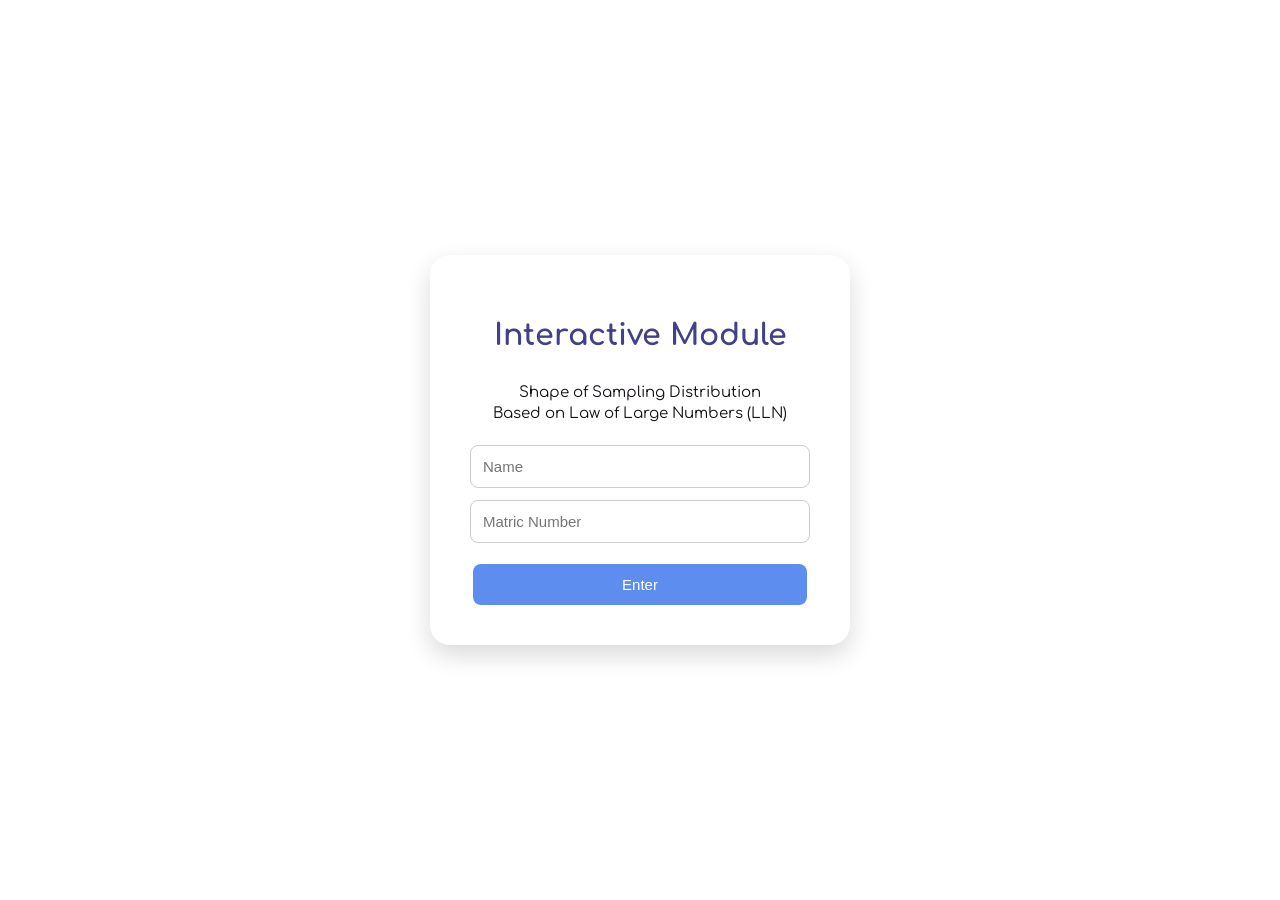
==== index.html @ bad054d3 "Latest update" ====
<!DOCTYPE html>
<html lang="ms">
<head>
  <meta charset="UTF-8">
  <meta name="viewport" content="width=device-width, initial-scale=1.0">
  <title>Modul Interaktif</title>

  <link href="https://fonts.googleapis.com/css2?family=Comfortaa:wght@300;400;600&display=swap" rel="stylesheet">
  <link rel="stylesheet" href="css/style.css">

</head>

<body class="login-body">

  <div class="login-container">
    <h2><span class="bold-title">Interactive Module</span></h2>
    <p>
      Shape of Sampling Distribution<br>
      Based on Law of Large Numbers (LLN)
    </p>

    <input type="text" id="name" placeholder="Name">
    <input type="text" id="matric" placeholder="Matric Number">

    <button onclick="login()">Enter</button>
  </div>

  <script src="./js/main.js"></script>
</body>
</html>
---- css/style.css ----
/* ===== BODY ===== */
body {
  margin: 0;
  font-family: 'Comfortaa', sans-serif;
}

* {
  box-sizing: border-box;
}

/* MENU PAGE SAHAJA */
.login-body {
  display: flex;
  justify-content: center;
  align-items: center;
  height: 100vh;
  margin: 0;
  background: url("../images/bg.jpg") no-repeat center center fixed;
  background-size: cover;
}

/* ===== LOGIN CONTAINER ===== */
.login-container {
  text-align: center;
  width: 420px;
  padding: 40px;

  background: #ffffff;
  border-radius: 20px;
  box-shadow: 0 10px 25px rgba(0, 0, 0, 0.15);
}

.login-container h2 {
  color: #414089;
  margin-bottom: 30px;
  font-size: 30px;
}

.bold-title {
  font-weight: 1000;
}

.login-container p {
  line-height: 1.4;
  font-size: 15px;
  color: #141016;
  margin-bottom: 15px;
}

input {
  width: 100%;
  box-sizing: border-box;
  padding: 12px;
  margin: 6px 0;
  border-radius: 8px;
  border: 1px solid #ccc;
  font-size: 15px;
}

button {
  width: 98%;
  padding: 12px;
  margin-top: 15px;
  background: #5d8def;
  border: none;
  border-radius: 8px;
  color: white;
  font-size: 15px;
  cursor: pointer;
}

button:hover {
  background: #3f6fd1;
}

/* container bawah topbar */
.container {
  display: flex;
  height: 100vh;
  position: relative;
  overflow: hidden;
}

.container .menu-item {
  margin-bottom: 10px;
}

.content-inner {
  max-width: 1200px;        /* maksimum lebar content */
  width: 90%;              /* responsive ikut screen size */
  margin: 0 auto;          /* center content horizontally */
  background: none; /* optional: buat bg putih/transparan */
}

/* sidebar */
.sidebar {
  width: 220px;
  background: linear-gradient(160deg,  #9cc6c6, #c3e6e6); /* soft gradient */
  color: #2c3e50;
  padding: 70px 15px 15px 15px; /* top padding 80px supaya menu items start bawah */
  transition: 0.35s cubic-bezier(.22,1,.36,1);
  flex-shrink: 0;
}


/* COLLAPSE FULL: hide menu items & icons */
.sidebar.collapsed {
  width: 0;               /* sidebar hilang */
  padding: 0;
  overflow: hidden;       /* pastikan content dalam tak kelihatan */
}

.sidebar.collapsed .menu-item {
  opacity: 0;             /* hilang text & icons */
  pointer-events: none;   /* tidak boleh click */
}

.sidebar.collapsed + .overlay + .content-wrapper .top-navbar {
  left: 0;
}

.menu-item {
  display: flex;
  align-items: center;
  gap: 5px;
  padding: 12px 14px;
  margin: 8px 0;
  cursor: pointer;
  font-size: 18px;
  border-radius: 12px;
  color: #2c3e50;
}

.menu-item i{
  margin-right: 20px;
  padding-left: 8px;
}

.menu-item span{
  margin-right: -10px;
}

.menu-item:hover {
  background: rgba(255,255,255,0.4);
  box-shadow: 0 4px 10px rgba(0,0,0,0.08);
}

.menu-item.active{
  background: rgba(255,255,255,0.75);
  box-shadow: 0 8px 20px rgba(0,0,0,0.08);
  border-left: 3px solid #2c3e50;
  font-weight: 700;
  margin-right: 5px;
}

/* 🔥 toggle align sama dengan menu */
.content-wrapper {
  display: flex;
  flex-direction: row; /* toggle dan content sebaris */
  align-items: flex-start; /* start dari atas */
  gap: 10px; /* jarak antara toggle & content */
  flex: 1;
  background: #f0f4f8;
}

.toggle-btn {
  background: #f0f4f8;
  border: none;
  width: 50px;
  height: 40px;
  display: flex;
  align-items: center; 
  justify-content: center;
  cursor: pointer;
  color: black;   
  font-size: 20px;
  margin-left: 5px;
  margin-top: -4px;
}

.toggle-btn:hover{
  background: rgba(255,255,255,0.4);
}

.top-navbar {
  position: fixed;
  top: 0;
  left: 220px;
  right: 14px;
  height: 60px;
  backdrop-filter: blur(10px);
  display: flex;
  align-items: center;
  justify-content: space-between;
  padding: 0 10px;
  z-index: 1000;
  background: rgba(255,255,255,0.25);
  backdrop-filter: blur(8px);
  border-bottom: 1px solid lightgray;
  box-shadow: none;
  transition: 0.2s;
}

.top-icons {
  position: absolute;
  top: 20px;
  right: 30px;
  z-index: 1000;
}

.home-btn {
  width: 38px;
  height: 38px;
  background: white;
  border-radius: 10px;
  display: flex;
  align-items: center;
  justify-content: center;
  margin-top: -8px;
  cursor: pointer;
  transition: 0.3s;
  margin-right: -10px;
}

.home-btn i {
  font-size: 15px;
  color: #2c3e50;
}

.home-btn:hover {
  transform: translateY(-2px);
  background: white;
}

/* content */
.content {
  flex: 1;
  max-width: 1500px;
  width: 100%;
  margin: 0 auto;
  height: 100vh;
  padding-left: 40px;
  padding-top: 60px;
  overflow: auto;
  background-color: #EEF3F8;
  background-image: url("../images/bg-dashboard.png");
  background-size: 100% auto;
  background-position: top center;
  box-shadow: 0 4px 15px rgba(0,0,0,0.1);
  position: relative;
  z-index: 1;
}

.content::before{
  content: "";
  position: absolute;
  inset: 0;
  background: rgba(255,255,255,0.20);
  pointer-events: none;
  z-index: -1;
}

.content.simulation-mode {
  padding: 0;
  overflow: hidden;
}

.accordion {
  width: 100%;
  max-width: 900px;
  margin: 0; /* buang auto supaya ikut container */
  padding-left: 5px;  /* adjust ikut tajuk h2 */
  padding-right: 5px; /* optional */
  box-sizing: border-box;
}

/* Laptop */
@media (min-width: 1191px) and (max-width:1440px){
/*DASHBOARD SECTION*/
/*TITLE PARTS*/
.hero-section {
  display: flex;
  justify-content: space-between;
  align-items: center;
  gap: 20px;
  margin-top: -20px;
}

.hero-left {
  max-width: 1000px;
  margin-left: 15px;
}

.hero-left h1 {
  font-size: 30px;
  margin-top: 20px;
  margin-bottom: 15px;
  color: #22304d;
  font-weight: 800;
}

.hero-left h2 {
  font-size: 25px;
  margin-bottom: -5px;
  color: #22304d;
  margin-left: -1px;
}

.hero-left p {
  font-size: 18px;
  line-height: 1.8;
  color: #56657a;
  margin-bottom: 10px;
  font-weight: 500;
}

.hero-right img {
  max-width: 400px;
  margin-top: 20px;
  padding-right: 70px;
}

/*BOX-BOX PARTS*/
.dashboard-grid {
  display: grid;
  grid-template-columns: repeat(2, 1fr);
  gap: 15px;
  margin-top: -10px;
  max-width: 1440px;
  width: 97%;
  padding-bottom: 30px;
}

.dashboard-card {
  background: rgba(255,255,255,0.72);
  border-radius: 25px;
  padding: 10px;
  display: flex;
  align-items: center;
  gap: 15px;
  cursor: pointer;
  height:auto;
  box-shadow: 0 10px 30px rgba(0,0,0,0.05); 
  border: 1px solid rgba(255,255,255,0.4);
  backdrop-filter: blur(10px);
  transition: 0.3s cubic-bezier(.22,1,.36,1);
  cursor: pointer;
}

.icon-box {
  width: 90px;
  height: 90px;
  margin-left: 15px;
  border-radius: 20px;
  display: flex;
  align-items: center;
  justify-content: center;
  font-size: 35px;
  flex-shrink: 0;
  border: 2px solid rgba(255,255,255,0.5);
  box-shadow: none;
}

.card-text h3 {
  font-size: 24px;
  color: #22304d;
  margin-left: 7px;
  margin-top: 5px;
}

.card-text p {
  margin-bottom: 5px;
  margin-top: -10px;
  margin-left: 7px;
  font-size: 15px;
  font-weight: 500;
  line-height: 1.6;
  color: #5F6E85;
  margin-right: 20px;
  max-width: 600px;
}

.arrow {
  width: 60px;
  height: 60px;
  border-radius: 50%;
  font-weight: 700;
  display: flex;
  align-items: center;
  justify-content: center;
  font-size: 22px;
  margin-left: auto;
  margin-right: 15px;
  margin-top: -1px;
  transition: 0.3s cubic-bezier(.22,1,.36,1);
  background:rgba(255,255,255,0.8);
  flex-shrink: 0;
}

.arrow:hover{
  transform: scale(1.05);
  box-shadow: 0 5px 15px rgba(46,139,87,0.25);
  background: rgba(255,255,255,0.8);
}

/* BLUE */
.arrow.blue{
    background: #dbe8ff;
}

.arrow.blue:hover{
    background: #c8dcff;
}

/* PURPLE */
.arrow.purple{
    background: #eadcff;
}

.arrow.purple:hover{
    background: #dcc8ff;
}

/* GREEN */
.arrow.green{
    background: #dff3ec;
}

.arrow.green:hover{
    background: #cdeed7;
}

/* PINK */
.arrow.pink{
    background: #ffe1ec;
}

.arrow.pink:hover{
    background: #ffd0e2;
}

/* YELLOW */
.arrow.yellow{
    background: #fff1d6;
}

.arrow.yellow:hover{
    background: #ffe7b8;
}


/* GENERAL */
.arrow{
    cursor: pointer;
}

/*WARNA BOX BOX ICON DASHBOARD*/
.blue {
  background: #dcebff;
}

.purple {
  background: #eee2ff;
}

.green {
  background: #EEF8F1;
}

.grey {
  background: #e4ebf5;
}

.yellow {
  background: #fff1d6;
}

/* WARNA ICON DASHBOARD */
/* NOTES */
.icon-box.blue i {
  color: #3b82f6;
}

/* VIDEOS */
.icon-box.purple i {
  color: #8b5cf6;
}

/* SIMULATIONS */
.icon-box.green i {
  color: #22c55e;
}

/* WORKSHEETS */
.icon-box.pink i {
  color: #ec4899;
}

/* QUIZZES */
.icon-box.yellow i {
  color: #eab308;
}


/*NOTES SECTION*/
.notes-top-section {
  display: flex;
  justify-content: space-between;
  align-items: center;
  margin-left: -10px;
  margin-top: 10px;
}

.notes-hero-image {
  width: 420px;
  margin-top: 30px;
  margin-left: 30px;
  margin-right: 70px;
  margin-bottom: -10px;
}

/* ACCORDION */
.accordion {
  max-width: 1440px;
  width: 97%;
  padding-bottom: 30px;
}

.notes-card {
  margin-top: 15px;
  margin-bottom: -3px;
  margin-left: 10px;
  height: auto;
  margin-right: 20px;
  border: 1px solid rgba(255,255,255,0.4);
  backdrop-filter: blur(10px);
  transition: 0.3s cubic-bezier(.22,1,.36,1);
  cursor: pointer;
}

/* CARD HEADER */
.notes-card-header {
  background: rgba(255,255,255,0.78);
  border-radius: 24px;
  padding: 5px 24px;
  display: flex;
  align-items: center;
  cursor: pointer;
  transition: 0.3s cubic-bezier(.22,1,.36,1);
}

.notes-text h2{
  margin-left: 28px;
  color: black;
  font-size: 30px;
  margin-bottom: 10px;
  margin-top: 1px;
  font-weight: 800;
}

.notes-text p{
  font-size: 18px;
  color: #22304d;
  margin-bottom: 5px;
  margin-left: 30px;
  line-height: 1.8;
  text-align: justify;
}

/* LEFT SIDE */
.notes-header-left {
  display: flex;
  align-items: center;
  gap: 18px;
}

/* ICON */
.topic-icon {
  width: 80px;
  height: 80px;
  margin-top: 10px;
  margin-bottom: 10px;
  margin-left: -5px;
  border-radius: 15px;
  font-size: 30px;
  display: flex;
  justify-content: center;
  align-items: center;
  flex-shrink: 0;
  font-weight: bold;
  border: 2px solid rgba(255,255,255,0.5);
}

.topic-icon i {
  font-size: 28px;
}

/* ICON CICLE COLORS */
.topic-icon.blue {
  background: #dbe9ff;
}

.topic-icon.green {
  background: #dff4e7;
}

.topic-icon.purple {
  background: #eadcff;
}

.topic-icon.pink {
  background: #ffddeb;
}

.topic-icon.yellow {
  background: #fff0cf;
}

/* ICON COLORS */
.topic-icon.blue i {
  color: #3b82f6;
}

.topic-icon.green i {
  color: #22c55e;
}

.topic-icon.purple i {
  color: #8b5cf6;
}

.topic-icon.pink i {
  color: #ec4899;
}

.topic-icon.yellow i {
  color: #eab308;
}

.topic-info{
  gap: 10px;
}

/* TEXT */
.topic-info h3 {
  margin: 0;
  font-size: 20px;
  color: #24314f;
  margin-top: 12px;
  margin-bottom: 10px;
}

.topic-info p {
  color: #4d5b73;
  font-size: 16px;
}

/* RIGHT SIDE */
.notes-header-right {
  margin-left: auto;
  display: flex;
  align-items: center;
  gap: 25px;
  padding-right: 10px;
}

/* OPEN BADGE */
.slides-badge {
  padding: 8px 24px;
  border-radius: 25px;
  margin-right: 15px;
  font-size: 15px;
  font-weight: 600;
  border: 0.1px solid;
  transition: 0.3s cubic-bezier(.22,1,.36,1);
  background:rgba(255,255,255,0.8);
  flex-shrink: 0;
}

.slides-badge.open.blue {
  background: #dcebff;
  color: #3b82f6;
}

.slides-badge.open.blue:hover {
  background: rgb(207, 226, 251);
  box-shadow: 0 2px 15px #3b83f6bb;;
}

.slides-badge.open.purple {
  background: #eee2ff;
  color: #8b5cf6;
}

.slides-badge.open.purple:hover {
  background: #eee2ff;
  box-shadow: 0 2px 15px #8a5cf6b3;
}

.slides-badge.open.green {
  background: #dff4e7;
  color: #4bb273;
}

.slides-badge.open.green:hover {
  background: #c2f3d5ba;
  box-shadow: 0 2px 15px #4bb272ad;
}

.slides-badge.open.pink {
  background: #ffddeb;
  color: #ec4899;
}

.slides-badge.open.pink:hover {
  background: #ffc7deb7;
  box-shadow: 0 2px 15px #e07aa8b6;
}

.slides-badge.open.yellow {
  background: #fff0cf;
  color: #eab308;
}

.slides-badge.open.yellow:hover {
  background: #fce5b4c3;
  box-shadow: 0 2px 15px #f0a53cb5;
}

.slides-badge.open:hover{
  transform: scale(1.05);
  background: rgba(255,255,255,0.8);
}

.slides-badge.close {
  background: #e8eefc;
  color: #6b7a99;
}

.slides-badge.close:hover{
  transform: scale(1.05);
  box-shadow: 0 2px 15px #6b7a99b0;
  background: rgba(255,255,255,0.8);
  background: #dbe4f7;
}


/* PDF CONTENT */
.notes-content {
  max-height: 0;
  background: white;
  border-radius: 0 0 24px 24px;
  box-shadow: 0 5px 18px rgba(0,0,0,0.05);
  transition: max-height 0.4s ease;
  overflow: hidden;
}

.notes-content iframe {
  width: 100%;
  height: 500px;
  border: none;
  padding: 18px;
  box-sizing: border-box;
}

.open-pdf-btn{
    display: none;
}


/*VIDEO SECTION*/
.videos-hero{
  border-radius: 15px;
  padding: 35px 26px;
  display: flex;
  justify-content: space-between;
  align-items: center;
  position: relative;
  overflow: hidden;
  margin-right: 55px;
  margin-left: 15px;
}

.videos-hero-left{
  flex: 1;
  margin-left: -20px;
}

.video-page-title{
  font-size: 32px;
  color: black;
  margin-top: 15px;
  font-weight: 800;
}

.video-description{
  font-size: 18px;
  color: #22304d;
  margin-bottom: 10px;
  line-height: 1.8;
  margin-top: -2px;
  text-align: justify;
}

.video-banner-img{
  width: 420px;
  margin-top: -90px;
  margin-bottom: -90px;
  margin-right: -30px;
  }

.videos-list{
  display: grid;
  grid-template-columns: repeat(2, 1fr);
  row-gap: 10px;
  margin-top: 5px;
  margin-left: 15px;
  margin-right: 20px;
  padding-bottom: 30px;
}

.video-card{
  width: 97%;
  height: auto;
  padding: 15px;
  display: flex;
  justify-content: space-between;
  align-items: center;
  background: rgba(255,255,255,0.85);
  border-radius: 25px;
  border: 1px solid rgba(255,255,255,0.4);
  box-shadow: 0 10px 30px rgba(0,0,0,0.05); 
  backdrop-filter: blur(10px);
  transition: 0.3s cubic-bezier(.22,1,.36,1);
  cursor: pointer;
}

.video-left{
  display: flex;
  align-items: center;
  gap: 20px;
}

.video-left h3{
  font-size: 20px;
  max-width: 650px;
  color: #24314f;
  line-height: 1.5;
  margin: 0;
  margin-left: -5px;
  margin-right: 15px;
  margin-top: -20px;
}

.video-left p{
  margin: 4px 0 0;
  margin-left: -5px;
  font-size: 17px;
  line-height: 1.4;
  margin-bottom: -15px;
  color: #4d5b73;
}

.video-right{
  display: flex;
  align-items: center;
  gap: 25px; /* besarkan gap */
  margin-right: 20px;
}

.video-icon{
  width: 80px;
  height: 80px;
  border-radius: 22px;
  display:flex;
  align-items:center;
  justify-content:center;
  flex-shrink: 0;
  margin-left: 2px;
  border: 2px solid rgba(255,255,255,0.5);
  box-shadow: 0 5px 15px rgba(0,0,0,0.03);
}

.video-icon i{
  font-size: 30px;
  color: inherit;
}

.video-info{
  display: flex;
  flex-direction: column;
  justify-content: center;
  gap: 3px;
}

.blue i{
  background: #dcebff;
  color: #3b82f6;
}

.purple i{
  background: #eee2ff;
  color: #8b5cf6;
}

.green i{
  background: #dff4e7;
  color: #4bb273;
}

.pink i{
  background: #ffddeb;
  color: #ec4899;
}

.yellow i{ 
  background: #fff0cf;
  color: #eab308;
}

.watch-btn{
  font-size: 14px;
  padding: 8px 20px;
  border-radius: 25px;
  font-weight: 600;
  cursor: pointer;
  margin-right: 1px;
  margin-left: 10px;
  margin-bottom: 15px;
  border: 1px solid;
  flex-shrink: 0;
  transition: 0.3s cubic-bezier(.22,1,.36,1);
  background:rgba(255,255,255,0.8);
}

.watch-btn:hover{
  transform: scale(1.05);
  background: rgba(255,255,255,0.8);
}

.blue-btn{
  background: #dcebff;
  color: #3b82f6;
}

.purple-btn{
  background: #eee2ff;
  color: #8b5cf6;
}

.green-btn{
  background: #dff4e7;
  color: #4bb273;
}

.pink-btn{
  background: #ffddeb;
  color: #ec4899;
}

.yellow-btn{
  background: #fff0cf;
  color: #eab308;
}

.blue-btn:hover{
  background: rgb(207, 226, 251);
  box-shadow: 0 2px 15px #3b83f6bb;;
}

.purple-btn:hover{
  background: #eee2ff;
  box-shadow: 0 2px 15px #8a5cf6b3;
}

.green-btn:hover{
  background: #c2f3d5ba;
  box-shadow: 0 2px 15px #4bb272ad;
}

.pink-btn:hover{
  background: #ffc7deb7;
  box-shadow: 0 2px 15px #e07aa8b6;
}

.yellow-btn:hover{  
  background: #fce5b4c3;
  box-shadow: 0 2px 15px #f0a53cb5;
}

.back-btn{
  display: flex;
  align-items: center;
  justify-content: center;
  width: fit-content;
  margin: 10px auto;
  gap: 8px;
  padding: 8px 20px;
  background: rgba(255,255,255,0.75);
  border-radius: 16px;
  font-size: 15px;
  font-weight: 600;
  color: #24314f;
  cursor: pointer;
  transition: 0.3s;
  box-shadow: 0 6px 18px rgba(0,0,0,0.04);
  background: transparent;
}

.back-btn:hover{
  background: #edf4ff;
}

.video-title{
  font-size: 22px;
  color: #22304d;
  margin-bottom: 25px;
  font-weight: 700;
  text-align: center;
  max-width: 1440px;
  margin-top: 30px;
  margin-left: -15px;
}

.video-container{
  display: flex;
  justify-content: center;
  align-items: center;
  margin: 20px auto;
  max-width: 900px;
  width: 98%;
  background: #fff;
  padding: 25px;
  border-radius: 20px;
  box-shadow: 0 10px 30px rgba(0,0,0,0.08);
  border: 2px solid #e5e7eb;
}

.video-container video{
    width: 100%;
    border-radius: 5px;
    display: block;
}

/*WORKSHEET SECTION*/
/*WORKSHEET CARDS*/
.worksheet-hero-image{
    width: 380px;
    margin-top: -30px;
    margin-bottom: -20px;
    margin-right: 80px;
    margin-left: -10px;
}

.worksheet-grid{
  display: grid;
  grid-template-columns: repeat(2, 1fr);
  gap: 10px;
  margin-left: 15px;
  margin-right: 40px;
  padding-bottom: 30px;
}

.worksheet-card{
  max-width: 1440px;
  width: 97%;
  height: auto;
  padding: 15px;
  display: flex;
  justify-content: space-between;
  align-items: center;
  background: rgba(255,255,255,0.85);
  border-radius: 24px;
  border: 1px solid rgba(255,255,255,0.4);
  backdrop-filter: blur(10px);
  transition: 0.3s cubic-bezier(.22,1,.36,1);
  cursor: pointer;
  box-shadow: 0 10px 30px rgba(0,0,0,0.05); 
}

.worksheet-card-header{
  display: flex;
  justify-content: space-between;
  align-items: center;
  width: 100%;
}

.worksheet-header-left{
  display: flex;
  align-items: center;
  gap: 20px;
}

.worksheet-icon{
  width: 80px;
  height: 80px;
  border-radius: 22px;
  display:flex;
  align-items:center;
  justify-content:center;
  flex-shrink: 0;
  margin-left: 5px;
  border: 2px solid rgba(255,255,255,0.5);
  box-shadow: 0 5px 15px rgba(0,0,0,0.03);
}

.worksheet-icon i{
    font-size: 30px;
    color: inherit;
}

.worksheet-left h3{
  font-size: 20px;
  max-width: 650px;
  color: #24314f;
  line-height: 1.5;
  margin: 0;
  margin-left: -5px;
  margin-right: 15px;
  margin-bottom: 10px;
}

.worksheet-left p{
  margin: 4px 0 0;
  margin-left: -5px;
  font-size: 17px;
  line-height: 1.4;
  color: #4d5b73;
}

.worksheet-header-right{
  display: flex;
  align-items: center;
  justify-content: space-between;
  gap: 25px; /* besarkan gap */
}

.worksheet-badge{
  font-size: 14px;
  padding: 8px 20px;
  border-radius: 25px;
  font-weight: 600;
  cursor: pointer;
  margin-right: 15px;
  border: 1px solid;
  flex-shrink: 0;
  transition: 0.3s cubic-bezier(.22,1,.36,1);
  background:rgba(255,255,255,0.8);
}

.worksheet-btn:hover{
  transform: scale(1.05);
  background: rgba(255,255,255,0.8);
}

/*QUIZ SECTION*/
.quiz-top-section{
  display:flex;
  justify-content: space-between;
  align-items:center;
  gap:10px;
}

.quiz-text-section{
  flex: 1;
}

.quiz-title {
  margin-left: 15px;
  color: black;
  font-size: 32px;
  margin-top: 10px;
  margin-bottom: 20px;
  font-weight: 800;  
  margin-left: 18px;  
}

.quiz-section-description {
  font-size: 18px;
  color: #22304d;
  line-height: 1.8;
  text-align: justify;
  margin-left: 20px;
  margin-right: 10px;
}

.quiz-banner{
  margin-top: -10px;
  max-width: 300px;
  margin-right: 60px;
  margin-bottom: -30px;
}

.quiz-grid {
  display: grid;
  grid-template-columns: repeat(2, 1fr);
  gap: 10px;
  margin-top: 30px;
  margin-left: 15px;
  max-width: 1440px;
  width: 97%;
  padding-right: 35px;
  padding-bottom: 30px;
}

.quiz-dashboard-card{
  display: flex;
  align-items: center;
  gap: 15px;
  background: rgba(255,255,255,0.72);
  backdrop-filter: blur(10px);
  border-radius: 28px;
  padding: 15px;
  box-shadow: 0 10px 30px rgba(0,0,0,0.05); 
  border: 1px solid rgba(255,255,255,0.4);
  backdrop-filter: blur(10px);
  transition: 0.3s cubic-bezier(.22,1,.36,1);
  cursor: pointer;
}

.quiz-icon {
  width: 80px;
  height: 80px;
  border-radius: 20px;
  background: white;
  display: flex;
  align-items: center;
  justify-content: center;
  margin-left: 2px;
  font-size: 38px;
  flex-shrink: 0;
  border: 2px solid rgba(255,255,255,0.4);
  box-shadow: 0 5px 15px rgba(0,0,0,0.03);
}

.quiz-text h3 {
  margin: 0;
  font-size: 20px;
  font-weight: 700;
  margin-top: 1px;
  margin-bottom: 10px;
  line-height: 1.2;
  color: #1f2d4a;
}

.quiz-text p {
  margin: 4px 0 0;
  font-size: 17px;
  line-height: 1.4;
  color: #4d5b73;
}

.quiz-status {
  margin-left: auto;
  background: #dff5e7;
  color: #2e8b57;
  padding: 8px 20px;
  border-radius: 25px;
  font-size: 15px;
  font-weight: bold;
  margin-right: 10px;
  border: 0.1px solid;
  transition: 0.3s cubic-bezier(.22,1,.36,1);
  background:rgba(255,255,255,0.8);
}
  
.quiz-status:hover{
  transform: scale(1.05);
  box-shadow: 0 2px 15px;
  background: rgba(255,255,255,0.8);
}

.blue{
  background: #dcebff;
  color: #3b82f6;
}

.purple{
  background: #eadcff;
  color: #8c6dd7;
}

.green{
  background: #dff4e7;
  color: #4bb273;
}

.pink{
  background: #ffddeb;
  color: #ec4899;
}

.yellow{
  background: #fff0cf;
  color: #eab308;
}

.blue-btn{
  background: #dcebff;
  color: #3b82f6;
}

.purple-btn{
  background: #eee2ff;
  color: #8b5cf6;
}

.green-btn{
  background: #dff4e7;
  color: #4bb273;
}

.pink-btn{
  background: #ffddeb;
  color: #ec4899;
}

.yellow-btn{
  background: #fff0cf;
  color: #eab308;
}

.blue-btn:hover{
  background: rgb(207, 226, 251);
  box-shadow: 0 2px 15px #3b83f6bb;;
}

.purple-btn:hover{
  background: #eee2ff;
  box-shadow: 0 2px 15px #8a5cf6b3;
}

.green-btn:hover{
  background: #c2f3d5ba;
  box-shadow: 0 2px 15px #4bb272ad;
}

.pink-btn:hover{
  background: #ffc7deb7;
  box-shadow: 0 2px 15px #e07aa8b6;
}

.yellow-btn:hover{  
  background: #fce5b4c3;
  box-shadow: 0 2px 15px #f0a53cb5;
}
}

/* Tablet */
@media (min-width:451px) and (max-width: 1190px){  
.content{
  background-image: url("../images/bg-dashboard.png");
  background-size: 1180px auto;
  background-position: top 30px center;
  background-repeat: no-repeat;
  padding-left: 35px;
  padding-right: 5px;
}

.top-navbar{
  left: 220px;
}

.sidebar {
  position: relative;
  left: 0px;
  width: 220px;
  transition: 0.35s cubic-bezier(.22,1,.36,1);
  flex-shrink: 0;
}

.content-wrapper{
  flex: 1;
  width: auto;
  display: flex;
}

.sidebar.active ~ .content-wrapper{
  margin-left: 0 !important;
}

/* COLLAPSE FULL: hide menu items & icons */
.sidebar.collapsed {
  width: 0;               /* sidebar hilang */
  padding: 0;
}

.sidebar.collapsed .menu-item {
  opacity: 0;             /* hilang text & icons */
  pointer-events: none;   /* tidak boleh click */
}

.sidebar.collapsed + .overlay + .content-wrapper .top-navbar{
  left:0;
}

.menu-item {
  margin-left: 5px;
  gap: 2px;
  font-size: 18px;
  padding: 10px 8px;
}

.menu-item i{
  margin-right: 20px;
  padding-left: 10px;
}

.menu-item span{
  margin-right: -5px;
}

.menu-item:hover {
  background: rgba(255,255,255,0.4);
  box-shadow: 0 4px 10px rgba(0,0,0,0.08);
}

.menu-item.active{
  background: rgba(255,255,255,0.75);
  box-shadow: 0 8px 15px rgba(0,0,0,0.08);
  border-left: 3px solid #2c3e50;
  font-weight: 700;
  margin-right: 5px;
}

/*DASHBOARD SECTION*/
.hero-section{
  flex-wrap: wrap;
}

/*TITLE PARTS*/
.hero-left {
  width: 95%;
  margin-left: 30px;
  margin-top: 20px;
  flex: 1;
}

.hero-left h1 {
  font-size: 30px;
  margin-top: 5px;
  margin-bottom: 15px;
  margin-left: -15px;
  white-space: nowrap;
  color: #22304d;
  font-weight: 800;
}

.hero-left h2 {
  font-size: 23px;
  margin-left: -15px;
  white-space: nowrap;
  color: #22304d;
}

.hero-left p {
  width: 98%;
  font-size: 19px;
  margin-bottom: 5px;
  margin-top: 15px;
  margin-right: 10px;
  margin-left: -15px;
  font-weight: 500;
  line-height: 1.8;
  text-align: justify;
  color: #56657a;
}

.hero-right img {
  width: 320px;
  display:block;
  margin:0 auto 0 auto;
  flex-shrink: 0;
}

/*BOX-BOX PARTS*/
.dashboard-grid {
  gap: 10px;
  grid-template-columns: 1fr;  
  padding-bottom: 20px;
  max-width: 1190px;
  width: 96%;
  padding-bottom: 30px;
}

.dashboard-card {
  margin-left: 10px;
  background: rgba(255,255,255,0.75);
  border-radius: 25px;
  margin-top: 10px;
  height: auto;
  display: flex;
  align-items: center;
  padding: 10px;
  cursor: pointer;
  box-shadow: 0 10px 30px rgba(0,0,0,0.05);  
  border: 1px solid rgba(255,255,255,0.4);
  backdrop-filter: blur(10px);
  transition: 0.3s cubic-bezier(.22,1,.36,1);
}

.icon-box {
  width: 75px;
  height: 75px;
  border-radius: 15px;
  font-size: 28px;
  display: flex;
  align-items: center;
  justify-content: center;
  margin-left: 10px;
  margin-right: 15px;
  flex-shrink: 0;
  border: 2px solid rgba(255,255,255,0.5);
  box-shadow: 0 5px 15px rgba(0,0,0,0.03);
}

.card-text{
  flex: 1;
  min-width: 0;
  flex-shrink: 0;
}

.card-text h3 {
  color: #22304d;
  font-size: 22px;
  margin-left: 5px;
  margin-top: 10px;
}

.card-text p {
  margin-top: -10px;
  margin-left: 5px;
  margin-right: 10px;
  margin-bottom: 10px;
  font-size: 19px;
  line-height: 1.5;
  font-weight: 500;
  color: #5F6E85;
}

.arrow {
  width: 55px;
  height: 55px;
  border-radius: 50%;
  display: flex;
  align-items: center;
  justify-content: center;
  font-size: 22px;
  margin-left: 10px;
  margin-right: 15px;
  transition: 0.3s cubic-bezier(.22,1,.36,1);
  background:rgba(255,255,255,0.8);
  flex-shrink: 0;
}

.arrow:hover{
  transform: scale(1.05);
  box-shadow: 0 5px 15px rgba(46,139,87,0.25);
  background: rgba(255,255,255,0.8);
}

/* BLUE */
.arrow.blue{
    background: #dbe8ff;
}

.arrow.blue:hover{
    background: #c8dcff;
}

/* PURPLE */
.arrow.purple{
    background: #eadcff;
}

.arrow.purple:hover{
    background: #dcc8ff;
}

/* GREEN */
.arrow.green{
    background: #dff3ec;
}

.arrow.green:hover{
    background: #cdeed7;
}

/* PINK */
.arrow.pink{
    background: #ffe1ec;
}

.arrow.pink:hover{
    background: #ffd0e2;
}

/* YELLOW */
.arrow.yellow{
    background: #fff1d6;
}

.arrow.yellow:hover{
    background: #ffe7b8;
}

/* GENERAL */
.arrow{
    cursor: pointer;
}

/*WARNA BOX BOX ICON DASHBOARD*/
.blue {
  background: #dcebff;
}

.purple {
  background: #eee2ff;
}

.green {
  background: #EEF8F1;
}

.grey {
  background: #e4ebf5;
}

.yellow {
  background: #fff1d6;
}

/* WARNA ICON DASHBOARD */
/* NOTES */
.icon-box.blue i {
  color: #3b82f6;
}

/* VIDEOS */
.icon-box.purple i {
  color: #8b5cf6;
}

/* SIMULATIONS */
.icon-box.green i {
  color: #22c55e;
}

/* WORKSHEETS */
.icon-box.pink i {
  color: #ec4899;
}

/* QUIZZES */
.icon-box.yellow i {
  color: #eab308;
}


/*NOTES SECTION*/
.notes-top-section {
  display: flex;
  flex-direction:column;
  margin-left: 15px;
  max-width: 1190px;
  width: 95%;
}

.notes-hero-image {
  flex-shrink: 0;
  display:block;
  width:420px;
  margin:20px auto 0 auto;
  margin-bottom: 20px;
}

.accordion{
  display:flex;
  flex-direction:column;
  gap:10px;
  max-width: 1190px;
  width: 96%;
  padding-bottom: 30px;
}

.notes-card{
  margin-left: 8px;
  border-radius: 25px;
  box-shadow: 0 10px 30px rgba(0,0,0,0.05); 
  border: 1px solid rgba(255,255,255,0.4);
  backdrop-filter: blur(10px);
  transition: 0.3s cubic-bezier(.22,1,.36,1);
  cursor: pointer;
}

/* CARD HEADER */
.notes-card-header {
  background: rgba(255,255,255,0.78);
  border-radius: 25px;
  padding: 10px 24px;
  display: flex;
  align-items: center;
  cursor: pointer;
  transition: 0.3s cubic-bezier(.22,1,.36,1);
}

.notes-text h2{
  margin-left: 1px;
  font-size: 23px;
  max-width: 150px;
  color: black;
  font-weight: 800;
}

.notes-text p{
  font-size: 19px;
  line-height: 1.8;
  margin-left: 1px;
  text-align: justify;
  color: #22304d;
  width: 98%;
  margin-bottom: -10px;
}

/* LEFT SIDE */
.notes-header-left {
  display: flex;
  align-items: center;
  gap: 10px;
}

/* ICON */
.topic-icon {
  width: 75px;
  height: 75px;
  border-radius: 15px;
  margin-left: -5px;
  margin-top: 2px;
  margin-right: 10px;
  margin-bottom: 3px;
  display: flex;
  justify-content: center;
  align-items: center;
  flex-shrink: 0;
  font-weight: bold;
  border: 2px solid rgba(255,255,255,0.5);
  box-shadow: 0 5px 15px rgba(0,0,0,0.03);
}

.topic-icon i {
  font-size: 28px;
}

/* ICON CICLE COLORS */
.topic-icon.blue {
  background: #dbe9ff;
}

.topic-icon.green {
  background: #dff4e7;
}

.topic-icon.purple {
  background: #eadcff;
}

.topic-icon.pink {
  background: #ffddeb;
}

.topic-icon.yellow {
  background: #fff0cf;
}

/* ICON COLORS */
.topic-icon.blue i {
  color: #3b82f6;
}

.topic-icon.green i {
  color: #22c55e;
}

.topic-icon.purple i {
  color: #8b5cf6;
}

.topic-icon.pink i {
  color: #ec4899;
}

.topic-icon.yellow i {
  color: #eab308;
}

.topic-info{
  gap: 10px;
}

/* TEXT */
.topic-info h3 {
  font-size: 20px;
  margin-right: 10px;
  color: #24314f;
  margin-top: 15px;
  margin-bottom: 15px;
}

.topic-info p {
  font-size: 17px;
  color: #4d5b73;
  margin-top: -5px;
}

/* RIGHT SIDE */
.notes-header-right {
  margin-left: auto;
  display: flex;
  align-items: center;
  gap: 5px;
  padding-right: 5px;
}

/* OPEN BADGE */
.slides-badge {
  padding: 6px 17px;
  border-radius: 15px;
  margin-right: -5px;
  font-size: 16px;
  font-weight: 600;
  border: 0.1px solid;
  transition: 0.3s cubic-bezier(.22,1,.36,1);
  background:rgba(255,255,255,0.8);
  flex-shrink: 0;
}

.slides-badge.open.blue {
  background: #dcebff;
  color: #3b82f6;
}

.slides-badge.open.blue:hover {
  background: rgb(207, 226, 251);
  box-shadow: 0 2px 15px #3b83f6bb;;
}

.slides-badge.open.purple {
  background: #eee2ff;
  color: #8b5cf6;
}

.slides-badge.open.purple:hover {
  background: #eee2ff;
  box-shadow: 0 2px 15px #8a5cf6b3;
}

.slides-badge.open.green {
  background: #dff4e7;
  color: #4bb273;
}

.slides-badge.open.green:hover {
  background: #c2f3d5ba;
  box-shadow: 0 2px 15px #4bb272ad;
}

.slides-badge.open.pink {
  background: #ffddeb;
  color: #ec4899;
}

.slides-badge.open.pink:hover {
  background: #ffc7deb7;
  box-shadow: 0 2px 15px #e07aa8b6;
}

.slides-badge.open.yellow {
  background: #fff0cf;
  color: #eab308;
}

.slides-badge.open.yellow:hover {
  background: #fce5b4c3;
  box-shadow: 0 2px 15px #f0a53cb5;
}

.slides-badge.open:hover{
  transform: scale(1.05);
  background: rgba(255,255,255,0.8);
}

.slides-badge.close {
  background: #e8eefc;
  color: #6b7a99;
}

.slides-badge.close:hover{
  transform: scale(1.05);
  box-shadow: 0 2px 15px #6b7a99b0;
  background: rgba(255,255,255,0.8);
  background: #dbe4f7;
}

/* PDF CONTENT */
.notes-content{
  max-height: 0;
  background: white;
  border-radius: 0 0 24px 24px;
  box-shadow: 0 5px 18px rgba(0,0,0,0.05);
  transition: max-height 0.4s ease;
  overflow: hidden;   
}

.notes-content iframe {
  width: 100%;
  height: 200px;
  border: none;
  padding: 18px;
  box-sizing: border-box;
}

/*VIDEO SECTION*/
.videos-hero{
  border-radius: 15px;
  padding: 0 15px;
  margin-top: 5px;
  margin-left: -5px;
  margin-right: 0;
  width: 96%;
  box-sizing: border-box;
  margin-bottom: -10px;
  align-items: center;
  flex-direction: column;
  position: relative;
  overflow: hidden;
}

.videos-hero-left{
  flex: 1;
  margin-left: 15px;
}

.video-page-title{
  font-size: 23px;
  margin-left: -10px;
  color: black;
  font-weight: 800;
}

.video-description{
  font-size: 19px;
  color: #22304d;
  line-height: 1.8;
  text-align: justify;
  margin-left: -10px;
  margin-bottom: -30px;
  max-width: 1150px;
  width: 100%;
}

.video-banner-img{
  display:block;
  width:420px;
  margin:0 auto 0 auto;
}

/*BOX BOX VIDEO*/
.videos-list{
  padding-bottom: 30px;
}

.video-card{
  height: auto;
  display: flex;
  justify-content: space-between;
  align-items: center;
  padding: 15px;
  border: 1px solid rgba(255,255,255,0.4);
  backdrop-filter: blur(10px);
  box-shadow: 0 10px 30px rgba(0,0,0,0.05);  
  background: rgba(255,255,255,0.75);
  cursor: pointer;
  width: 95%;
  margin-right: 20px;
  max-width: 1190px;
  border-radius: 25px;
  margin-left: 10px;
  margin-bottom: 10px;
}

.video-left{
  display: flex;
  justify-content: center;
  align-items: center;
  gap: 20px;
}

.video-left h3{
  max-width: 420px;
  font-size: 21px;
  color: #24314f;
  margin-top: 1px;
  margin-bottom: 6px;
}

.video-left p{
  margin: 2px 0 0;
  margin-left: 1px;
  font-size: 19px;
  margin-right: 1px;
  line-height: 1.4;
  color: #4d5b73;
}

.video-right{
  display: flex;
  align-items: center;
  margin-right: 10px;
}

.video-icon{
  width: 80px;
  height: 60px;
  border-radius: 12px;
  margin-left: 5px;
  display: flex;
  justify-content: center;
  align-items: center;
  flex-shrink: 0;
  border: 2px solid rgba(255,255,255,0.5);
  box-shadow: 0 5px 15px rgba(0,0,0,0.03);
}

.video-icon i{
  font-size: 28px;
  color: inherit;
}

.video-info{
  display: flex;
  flex-direction: column;
  justify-content: center;
  gap: 5px;
}

.blue i{
  background: #dcebff;
  color: #3b82f6;
}

.purple i{
  background: #eee2ff;
  color: #8b5cf6;
}

.green i{
  background: #dff4e7;
  color: #4bb273;
}

.pink i{
  background: #ffddeb;
  color: #ec4899;
}

.yellow i{ 
  background: #fff0cf;
  color: #eab308;
}

.watch-btn{
  font-size: 16px;
  border: 1px solid;
  padding: 6px 17px;
  border-radius: 15px;
  font-weight: 600;
  cursor: pointer;
  margin-right: 5px;
  margin-bottom: 15px;
  border: 1px solid;
  flex-shrink: 0;
  transition: 0.3s cubic-bezier(.22,1,.36,1);
  background:rgba(255,255,255,0.8);
}

.watch-btn:hover{
  transform: scale(1.05);
  background: rgba(255,255,255,0.8);
}

.blue-btn{
  background: #dcebff;
  color: #3b82f6;
}

.purple-btn{
  background: #eee2ff;
  color: #8b5cf6;
}

.green-btn{
  background: #dff4e7;
  color: #4bb273;
}

.pink-btn{
  background: #ffddeb;
  color: #ec4899;
}

.yellow-btn{
  background: #fff0cf;
  color: #eab308;
}

.blue-btn:hover{
  background: rgb(207, 226, 251);
  box-shadow: 0 2px 15px #3b83f6bb;;
}

.purple-btn:hover{
  background: #eee2ff;
  box-shadow: 0 2px 15px #8a5cf6b3;
}

.green-btn:hover{
  background: #c2f3d5ba;
  box-shadow: 0 2px 15px #4bb272ad;
}

.pink-btn:hover{
  background: #ffc7deb7;
  box-shadow: 0 2px 15px #e07aa8b6;
}

.yellow-btn:hover{  
  background: #fce5b4c3;
  box-shadow: 0 2px 15px #f0a53cb5;
}

.back-btn{
  display: flex;
  align-items: center;
  justify-content: center;
  width: fit-content;
  margin: 10px auto;
  gap: 8px;
  padding: 12px 24px;
  background: rgba(255,255,255,0.75);
  border-radius: 16px;
  font-size: 18px;
  font-weight: 600;
  color: #24314f;
  cursor: pointer;
  transition: 0.3s;
  box-shadow: 0 6px 18px rgba(0,0,0,0.04);
  background: transparent;
}

.back-btn:hover{
  background: #edf4ff;
}

.video-title{
  color: #22304d;
  font-size: 25px;
  margin-top: 20px;
  margin-bottom: 15px;
  font-weight: 700;
  text-align: center;
  max-width: 1190px;
  width: 95%;
}

.video-container{
  display: flex;
  justify-content: center;
  align-items: center;
  margin: 20px auto;
  max-width: 1190px;
  width: 80%;
  background: #fff;
  border-radius: 15px;
  overflow: hidden;
}

.video-container video{
  width: 100%;
  border-radius: 20px;
  display: block;
  padding: 20px;
}

/*WORKSHEET SECTION*/
/*WORKSHEET CARDS*/
.worksheet-hero-image{
  display: block;
  width:400px;
  margin:0 auto 0 auto;
  margin-bottom: -20px;
}

.worksheet-grid{
  gap: 8px;
  grid-template-columns: 1fr;  
  max-width: 1190px;
  width: 96%;
  padding-right: 15px;
  padding-bottom: 30px;
  margin-left: 10px;
}

.worksheet-card{
  margin-bottom: 10px;
  height: auto;
  display: flex;
  padding: 17px;
  justify-content: space-between;
  align-items: center;
  background: rgba(255,255,255,0.85);
  border-radius: 24px;
  box-shadow: 0 10px 30px rgba(0,0,0,0.05); 
  border: 1px solid rgba(255,255,255,0.4);
  backdrop-filter: blur(10px);
  transition: 0.3s cubic-bezier(.22,1,.36,1);
  cursor: pointer;
}

.worksheet-card-header{
  display: flex;
  justify-content: space-between;
  align-items: center;
  width: 100%;
}

.worksheet-header-left{
  display: flex;
  align-items: center;
  gap: 20px;
}

.worksheet-icon{
  width: 75px;
  height: 75px;
  border-radius: 22px;
  display:flex;
  align-items:center;
  justify-content:center;
  flex-shrink: 0;
  margin-left: 5px;
  border: 2px solid rgba(255,255,255,0.5);
  box-shadow: 0 5px 15px rgba(0,0,0,0.03);
}

.worksheet-icon i{
  font-size: 28px;
  color: inherit;
}

.worksheet-left h3{
  font-size: 21px;
  max-width: 650px;
  color: #24314f;
  line-height: 1.5;
  margin: 0;
  margin-top: -2px;
  margin-right: 15px;
  margin-bottom: 10px;
}

.worksheet-left p{
  margin: 2px 0 0;
  font-size: 19px;
  line-height: 1.4;
  color: #4d5b73;
}

.worksheet-header-right{
  display: flex;
  align-items: center;
  justify-content: space-between;
  gap: 25px; /* besarkan gap */
}

.worksheet-badge{
  font-size: 16px;
  padding: 5px 17px;
  border-radius: 25px;
  font-weight: 600;
  cursor: pointer;
  margin-right: 15px;
  margin-left: 5px;
  border: 1px solid;
  flex-shrink: 0;
  transition: 0.3s cubic-bezier(.22,1,.36,1);
  background:rgba(255,255,255,0.8);
}

.worksheet-btn:hover{
  transform: scale(1.05);
  background: rgba(255,255,255,0.8);
}


/*QUIZ SECTION*/
.quiz-top-section{
  display:flex;
  flex-direction:column;
  margin-top:10px;
  margin-left: 50px;
}

.quiz-title {
  color: black;
  margin-left: -30px;
  font-size: 23px;
  margin-top: 10px;
  margin-bottom: 10px;
  font-weight: 800;  
}

.quiz-section-description {
  font-size: 19px;
  width: 95%;
  margin-left: -30px;
  color: #22304d;
  line-height: 1.8;
  text-align: justify;
  margin-right: 45px;
  margin-bottom: -10px;
}

.quiz-banner{
  display:block;
  width:300px;
  margin:0 auto 15px auto;
}

.quiz-grid {
  display: grid;
  grid-template-columns: 1fr;
  gap: 10px;
  margin-top: -2px;
  margin-left: 15px;
  max-width: 1190px;
  width: 96%;
  padding-right: 25px;
  padding-bottom: 30px;
}

.quiz-dashboard-card{
  display: flex;
  align-items: center;
  gap: 15px;
  background: rgba(255,255,255,0.75);
  border-radius: 25px;
  padding: 15px;
  box-shadow: 0 10px 30px rgba(0,0,0,0.05); 
  height: auto;
  border: 1px solid rgba(255,255,255,0.4);
  backdrop-filter: blur(10px);
  transition: 0.3s cubic-bezier(.22,1,.36,1);
  cursor: pointer;
}

.quiz-icon {
  margin-left: 5px;
  width: 75px;
  height: 75px;
  border-radius: 15px;
  font-size: 30px;
  background: white;
  display: flex;
  align-items: center;
  justify-content: center;
  flex-shrink: 0;
  border: 2px solid rgba(255,255,255,0.4);
  box-shadow: 0 5px 15px rgba(0,0,0,0.03);
}

.quiz-text h3 {
  margin: 0;
  margin-left: 5px;
  margin-bottom: 15px;
  font-size: 21px;
  color: #1f2d4a;
}

.quiz-text p {
  margin: 4px 0 0;
  margin-left: 5px;
  margin-right: 10px;
  font-size: 19px;
  color: #4d5b73;
  line-height: 1.4;
}

.quiz-status {
  margin-left: auto;
  padding: 6px 25px;
  font-size: 16px;
  margin-right: 15px;
  font-weight: bold;
  flex-shrink: 0;
  border-radius: 25px;
  border: 0.1px solid;
  transition: 0.3s cubic-bezier(.22,1,.36,1);
  background:rgba(255,255,255,0.8);
}

.quiz-status:hover{
  transform: scale(1.05);
  box-shadow: 0 2px 15px;
  background: rgba(255,255,255,0.8);
}

.blue{
  background: #dcebff;
  color: #3b82f6;
}

.purple{
  background: #eadcff;
  color: #8c6dd7;
}

.green{
  background: #dff4e7;
  color: #4bb273;
}

.pink{
  background: #ffddeb;
  color: #ec4899;
}

.yellow{
  background: #fff0cf;
  color: #eab308;
}

.blue-btn{
  background: #dcebff;
  color: #3b82f6;
}

.purple-btn{
  background: #eee2ff;
  color: #8b5cf6;
}

.green-btn{
  background: #dff4e7;
  color: #4bb273;
}

.pink-btn{
  background: #ffddeb;
  color: #ec4899;
}

.yellow-btn{
  background: #fff0cf;
  color: #eab308;
}

.blue-btn:hover{
  background: rgb(207, 226, 251);
  box-shadow: 0 2px 15px #3b83f6bb;;
}

.purple-btn:hover{
  background: #eee2ff;
  box-shadow: 0 2px 15px #8a5cf6b3;
}

.green-btn:hover{
  background: #c2f3d5ba;
  box-shadow: 0 2px 15px #4bb272ad;
}

.pink-btn:hover{
  background: #ffc7deb7;
  box-shadow: 0 2px 15px #e07aa8b6;
}

.yellow-btn:hover{  
  background: #fce5b4c3;
  box-shadow: 0 2px 15px #f0a53cb5;
}
}

/* NORMAL PHONE */
@media (max-width:450px){
.login-container {
  text-align: center;
  width: 300px;
  padding: 18px;
  background: #ffffff;
  border-radius: 25px;
  box-shadow: 0 10px 25px rgba(0, 0, 0, 0.15);
}

.login-container h2 {
  color: #414089;
  margin-bottom: 25px;
  font-size: 20px;
  margin-left: 2px;
  margin-top: -1px;
}

.bold-title {
  font-weight: 1000;
}

.login-container p {
  line-height: 1.4;
  font-size: 12px;
  color: #141016;
  margin-bottom: 15px;
}

input {
  width: 95%;
  box-sizing: border-box;
  padding: 10px;
  margin: 6px 0;
  border-radius: 5px;
  border: 1px solid #ccc;
  font-size: 12px;
}

button {
  width: 95%;
  padding: 9px;
  margin-top: 15px;
  background: #5d8def;
  border: none;
  border-radius: 8px;
  color: white;
  font-size: 12px;
  cursor: pointer;
}

button:hover {
  background: #3f6fd1;
}

/* topbar */
.top-bar {
  display: flex;
  align-items: center;
  justify-content: flex-start;
  gap: 10px;
  background: auto;
  color: black;
  margin-bottom: 15px;
  left: 0;
  right: 0;
  width: 100%;
  padding: 0 12px;
  box-sizing: border-box;
}

.content{
  background-image: url("../images/bg-dashboard.png");
  background-size: 550px auto;
  background-position: top 110px center;
  background-repeat: no-repeat;
}

.content::before{
  background: rgba(255,255,255,0.20);
}

.sidebar {
  position: fixed;
  top: 0;
  left: 0;
  width: 180px;
  transition: 0.35s cubic-bezier(.22,1,.36,1);
  flex-shrink: 0;
  height: 100vh;
  z-index: 1000;
  box-shadow: 8px 0 20px rgba(0,0,0,0.15);
}

.sidebar.open{
  left: 0;
}

/* COLLAPSE FULL: hide menu items & icons */
.sidebar.collapsed {
  width: 0;               /* sidebar hilang */
  padding: 0;
  overflow: hidden;       /* pastikan content dalam tak kelihatan */
}

.sidebar.collapsed .menu-item {
  opacity: 0;             /* hilang text & icons */
  pointer-events: none;   /* tidak boleh click */
}

.menu-item{
  gap: 8px;
  padding:8px 5px;
  font-size:15px;
}

.menu-item i{
  font-size: 15px;
  margin-left: 4px;
  margin-right: 5px;
}

.menu-item span{
  margin-right: -10px;
}

.menu-item.active {
  margin-right: 5px;
}

.container .menu-item { 
  width: 145px; 
}

.top-navbar{
  left: 180px;
}

.toggle-btn{
  margin-left: -2px;
  font-size: 18px;
}

.home-btn{
  margin-right: -25px;
}

/*DASHBOARD SECTION*/
.hero-section {
  display: flex;
  flex-direction:column;
  align-items: center;
  gap: 10px;
  margin-left: -5px;
  margin-right: 20px;
  max-width: 440px;
  width: 92%;
}

/*TITLE PARTS*/
.hero-left h1 {
  font-size: 22px;
  margin-top: 20px;
  margin-bottom: 15px;
  color: #22304d;
}

.hero-left h2 {
  font-size: 17px;
  color: #22304d;
}

.hero-left p {
  font-size: 15px;
  font-weight: 500;
  line-height: 1.8;
  text-align: justify;
  color: #56657a;
}

.hero-right img {
  width: 180px;
  display:block;
  margin:-20px auto 0 auto;
  flex-shrink: 0;
  margin-left: -5px;
}

/*BOX-BOX PARTS*/
.dashboard-grid {
  gap: 8px;
  grid-template-columns: 1fr;  
  max-width: 440px;
  width: 94%;
  padding-bottom: 30px;
  margin-left: -10px;
}

.dashboard-card {
  background: rgba(255,255,255,0.75);
  border-radius: 25px;
  margin-top: 10px;
  height: auto;
  display: flex;
  align-items: center;
  padding: 10px;
  cursor: pointer;
  box-shadow: 0 10px 30px rgba(0,0,0,0.05);  
  border: 1px solid rgba(255,255,255,0.4);
  backdrop-filter: blur(10px);
  transition: 0.3s cubic-bezier(.22,1,.36,1);
}

.icon-box {
  width: 55px;
  height: 55px;
  border-radius: 15px;
  font-size: 20px;
  display: flex;
  align-items: center;
  justify-content: center;
  margin-left: 5px;
  margin-right: 15px;
  flex-shrink: 0;
  border: 2px solid rgba(255,255,255,0.5);
  box-shadow: 0 5px 15px rgba(0,0,0,0.03);
}

.card-text h3 {
  margin-top: -1px;
  color: #22304d;
  font-size: 16px;
  margin-left: 2px;
}

.card-text p {
  margin-bottom: 1px;
  margin-left: 2px;
  margin-top: -8px;
  font-size: 14px;
  line-height: 1.5;
  font-weight: 500;
  color: #5F6E85;
  max-width: 190px;
  margin-right: 1px;
}

.arrow {
  width: 40px;
  height: 40px;
  border-radius: 50%;
  display: flex;
  align-items: center;
  justify-content: center;
  font-size: 19px;
  margin-left: 20px;
  margin-right: 10px;
  transition: 0.3s cubic-bezier(.22,1,.36,1);
  background:rgba(255,255,255,0.8);
  flex-shrink: 0;
}

.arrow:hover{
  transform: scale(1.05);
  box-shadow: 0 5px 15px rgba(46,139,87,0.25);
  background: rgba(255,255,255,0.8);
}

/* BLUE */
.arrow.blue{
    background: #dbe8ff;
}

.arrow.blue:hover{
    background: #c8dcff;
}

/* PURPLE */
.arrow.purple{
    background: #eadcff;
}

.arrow.purple:hover{
    background: #dcc8ff;
}

/* GREEN */
.arrow.green{
    background: #dff3ec;
}

.arrow.green:hover{
    background: #cdeed7;
}

/* PINK */
.arrow.pink{
    background: #ffe1ec;
}

.arrow.pink:hover{
    background: #ffd0e2;
}

/* YELLOW */
.arrow.yellow{
    background: #fff1d6;
}

.arrow.yellow:hover{
    background: #ffe7b8;
}


/* GENERAL */
.arrow{
    cursor: pointer;
}

/*WARNA BOX BOX ICON DASHBOARD*/
.blue {
  background: #dcebff;
}

.purple {
  background: #eee2ff;
}

.green {
  background: #EEF8F1;
}

.grey {
  background: #e4ebf5;
}

.yellow {
  background: #fff1d6;
}

/* WARNA ICON DASHBOARD */
/* NOTES */
.icon-box.blue i {
  color: #3b82f6;
}

/* VIDEOS */
.icon-box.purple i {
  color: #8b5cf6;
}

/* SIMULATIONS */
.icon-box.green i {
  color: #22c55e;
}

/* WORKSHEETS */
.icon-box.pink i {
  color: #ec4899;
}

/* QUIZZES */
.icon-box.yellow i {
  color: #eab308;
}


/*NOTES SECTION*/
.notes-top-section {
  display: flex;
  flex-direction:column;
  margin-left: -5px;
  max-width: 440px;
  width: 95%;
}
.notes-text{
  flex-shrink: 0;
}

.notes-text h2{
  font-size: 17px;
  margin-bottom: 10px;
  margin-top: 20px;
  color: black;
  font-weight: 800;
}

.notes-text p{
  font-size: 15px;
  margin-bottom: 10px;
  text-align: justify;
  color: #22304d;
  line-height: 1.8;
  margin-right: 20px;
}

.notes-hero-image {
  flex-shrink: 0;
  display:block;
  width:220px;
  margin:10px auto 20px auto;
}

.accordion{
  display:flex;
  flex-direction:column;
  gap:10px;
  padding-bottom: 30px;
  max-width: 440px;
  width: 94%;
}

.notes-card{
  height: auto;
  justify-content: space-between;
  margin-left: -13px;
  margin-top: 0;
  margin-right: 5px;
  border-radius: 25px;
  box-shadow: 0 10px 30px rgba(0,0,0,0.05);  
  border: 1px solid rgba(255,255,255,0.4);
  backdrop-filter: blur(10px);
  transition: 0.3s cubic-bezier(.22,1,.36,1);
}

/* CARD HEADER */
.notes-card-header {
  background: rgba(255,255,255,0.78);
  border-radius: 25px;
  padding: 5px 15px;
  display: flex;
  align-items: center;
  cursor: pointer;
  transition: 0.3s cubic-bezier(.22,1,.36,1);
  flex-shrink: 0;
}

/* LEFT SIDE */
.notes-header-left {
  display: flex;
  align-items: center;
  gap: 5px;
  flex: 1;
  min-width: 0;
}

/* ICON */
.topic-icon {
  width: 55px;
  height: 55px;
  border-radius: 15px;
  margin-top: 2px;
  margin-right: 10px;
  margin-bottom: 3px;
  display: flex;
  justify-content: center;
  align-items: center;
  font-weight: bold;
  border: 2px solid rgba(255,255,255,0.5);
}

.topic-icon i {
  font-size: 21px;
}

/* ICON CICLE COLORS */
.topic-icon.blue {
  background: #dbe9ff;
}

.topic-icon.green {
  background: #dff4e7;
}

.topic-icon.purple {
  background: #eadcff;
}

.topic-icon.pink {
  background: #ffddeb;
}

.topic-icon.yellow {
  background: #fff0cf;
}

/* ICON COLORS */
.topic-icon.blue i {
  color: #3b82f6;
}

.topic-icon.green i {
  color: #22c55e;
}

.topic-icon.purple i {
  color: #8b5cf6;
}

.topic-icon.pink i {
  color: #ec4899;
}

.topic-icon.yellow i {
  color: #eab308;
}

/* TEXT */
.topic-info{
  flex:1;
  min-width:0;
}

.topic-info h3 {
  font-size: 15px;
  max-width: 200px;
  width: 96%;
  margin-right: 2px;
  color: #24314f;
  margin-top: 10px;
  margin-bottom: 10px;
}

.topic-info p {
  font-size: 13px;
  color: #4d5b73;
  margin-top: -5px;
}

/* RIGHT SIDE */
.notes-header-right {
  display: flex;
  align-items: center;
  flex-shrink: 0;
  gap: 5px;
  margin-left: 5px;
  margin-right: 2px;
}

/* OPEN BADGE */
.slides-badge {
  font-size: 12px;
  padding: 6px 16px;
  border-radius: 25px;
  margin-left: -2px;
  font-weight: 600;
  border: 0.1px solid;
  transition: 0.3s cubic-bezier(.22,1,.36,1);
  background:rgba(255,255,255,0.8);
}

.slides-badge.open.blue {
  background: #dcebff;
  color: #3b82f6;
}

.slides-badge.open.blue:hover {
  background: rgb(207, 226, 251);
  box-shadow: 0 2px 15px #3b83f6bb;;
}

.slides-badge.open.purple {
  background: #eee2ff;
  color: #8b5cf6;
}

.slides-badge.open.purple:hover {
  background: #eee2ff;
  box-shadow: 0 2px 15px #8a5cf6b3;
}

.slides-badge.open.green {
  background: #dff4e7;
  color: #4bb273;
}

.slides-badge.open.green:hover {
  background: #c2f3d5ba;
  box-shadow: 0 2px 15px #4bb272ad;
}

.slides-badge.open.pink {
  background: #ffddeb;
  color: #ec4899;
}

.slides-badge.open.pink:hover {
  background: #ffc7deb7;
  box-shadow: 0 2px 15px #e07aa8b6;
}

.slides-badge.open.yellow {
  background: #fff0cf;
  color: #eab308;
}

.slides-badge.open.yellow:hover {
  background: #fce5b4c3;
  box-shadow: 0 2px 15px #f0a53cb5;
}

.slides-badge.open:hover{
  transform: scale(1.05);
  background: rgba(255,255,255,0.8);
}

.slides-badge.close {
  background: #e8eefc;
  color: #6b7a99;
}

.slides-badge.close:hover{
  transform: scale(1.05);
  box-shadow: 0 2px 15px #6b7a99b0;
  background: rgba(255,255,255,0.8);
  background: #dbe4f7;
}

/* PDF CONTENT */
.notes-content{
  max-height: 0;
  background: white;
  border-radius: 0 0 24px 24px;
  box-shadow: 0 5px 18px rgba(0,0,0,0.05);
  transition: max-height 0.4s ease;
  overflow: hidden;   
}

.notes-content iframe {
  width: 100%;
  height: 200px;
  border: none;
  padding: 18px;
  box-sizing: border-box;
}

/*VIDEO SECTION*/
.videos-hero{
  border-radius: 15px;
  margin-top: 5px;
  margin-left: -20px;
  max-width: 440px;
  width: 94%;
  margin-bottom: -10px;
  display: flex;
  flex-direction:column;
  flex-shrink: 0;
}

.videos-hero-left{
  flex: 1;
  margin-left: 5px;
  flex-shrink: 0;
}

.video-page-title{
  font-size: 17px;
  margin-top: 15px;
  margin-left: 14px;
  font-weight: 800;
  color: black;
  flex-shrink: 0;
}

.video-description{
  font-size: 15px;
  color: #22304d;
  line-height: 1.8;
  text-align: justify;
  margin-left: 14px;
  flex-shrink: 0;
}

.video-banner-img{
  flex-shrink: 0;
  display:block;
  width:250px;
  margin:-20px auto 0 auto;
}

/*BOX BOX VIDEO*/
.videos-list{
  padding-bottom: 30px;
  max-width: 440px;
  width: 94%;
  padding-right: 10px;
}

.video-card{
  height: auto;
  box-shadow: 0 10px 30px rgba(0,0,0,0.05);  
  display: flex;
  justify-content: space-between;
  align-items: center;
  padding: 10px;
  border: 1px solid rgba(255,255,255,0.4);
  backdrop-filter: blur(10px);
  transition: 0.3s cubic-bezier(.22,1,.36,1);
  background: rgba(255,255,255,0.85);
  border-radius: 18px;
  margin-left: -10px;
  margin-bottom: 10px;
  cursor: pointer;
  flex-shrink: 0;
}

.video-left{
  display: flex;
  align-items: center;
  gap: 15px;
}

.video-left h3{
  font-size: 16px;
  color: #24314f;
  margin-top: -2px;
  margin-bottom: -2px;
}

.video-left p{
  margin: 2px 0 0;
  font-size: 15px;
  line-height: 1.4;
  color: #4d5b73;
  margin-right: 10px;
}

.video-right{
  display: flex;
  align-items: center;
  margin-left: 5px;
  margin-right: 5px;
}

.video-icon{
  width: 60px;
  height: 45px;
  border-radius: 12px;
  margin-left: 5px;
  display: flex;
  justify-content: center;
  align-items: center;
  flex-shrink: 0;
  border: 2px solid rgba(255,255,255,0.5);
  box-shadow: 0 5px 15px rgba(0,0,0,0.03);
}

.video-icon i{
  font-size: 21px;
  color: inherit;
}

.video-info{
  flex: 1;
  display: flex;
  flex-direction: column;
  justify-content: center;
  gap: 3px;
  min-width: 0;
}

.blue i{
  background: #dcebff;
  color: #3b82f6;
}

.purple i{
  background: #eee2ff;
  color: #8b5cf6;
}

.green i{
  background: #dff4e7;
  color: #4bb273;
}

.pink i{
  background: #ffddeb;
  color: #ec4899;
}

.yellow i{ 
  background: #fff0cf;
  color: #eab308;
}

.watch-btn{
  background: #dff4e7;
  color: #2e9b59;
  font-size: 12px;
  border: 1px solid;
  min-width: 65px;
  padding: 6px 18px;
  border-radius: 12px;
  margin-right: 5px;
  font-weight: 600;
  cursor: pointer;
  margin-bottom: 15px;
  flex-shrink: 0;
  transition: 0.3s cubic-bezier(.22,1,.36,1);
  background:rgba(255,255,255,0.8);
}

.watch-btn:hover{
  transform: scale(1.05);
  background: rgba(255,255,255,0.8);
}

.blue-btn{
  background: #dcebff;
  color: #3b82f6;
}

.purple-btn{
  background: #eee2ff;
  color: #8b5cf6;
}

.green-btn{
  background: #dff4e7;
  color: #4bb273;
}

.pink-btn{
  background: #ffddeb;
  color: #ec4899;
}

.yellow-btn{
  background: #fff0cf;
  color: #eab308;
}

.blue-btn:hover{
  background: rgb(207, 226, 251);
  box-shadow: 0 2px 15px #3b83f6bb;;
}

.purple-btn:hover{
  background: #eee2ff;
  box-shadow: 0 2px 15px #8a5cf6b3;
}

.green-btn:hover{
  background: #c2f3d5ba;
  box-shadow: 0 2px 15px #4bb272ad;
}

.pink-btn:hover{
  background: #ffc7deb7;
  box-shadow: 0 2px 15px #e07aa8b6;
}

.yellow-btn:hover{  
  background: #fce5b4c3;
  box-shadow: 0 2px 15px #f0a53cb5;
}

.back-btn-wrapper{
  display: flex;
  justify-content: center;
  width: 95%;
}

.back-btn{
  align-items: center;
  margin: 10px auto;
  gap: 8px;
  padding: 8px 20px;
  background: rgba(255,255,255,0.75);
  border-radius: 16px;
  font-size: 11px;
  font-weight: 600;
  color: #24314f;
  cursor: pointer;
  transition: 0.3s;
  box-shadow: 0 6px 18px rgba(0,0,0,0.04);
  background: transparent;
}

.back-btn:hover{
  background: #edf4ff;
}

.video-title{
  color: #22304d;
  font-size: 17px;
  margin-top: 20px;
  margin-bottom: 15px;
  margin-left: -18px;
  font-weight: 700;
  text-align: center;
  width: 100%;
}

.video-container{
  display: flex;
  justify-content: center;
  align-items: center;
  margin: 0 auto;
  max-width: 440px;
  width: 95%;
  background: #fff;
  padding: 15px;
  border-radius: 15px;
  overflow: hidden;
  margin-left: -9px;
}

.video-container video{
  width: 100%;
  border-radius: 5px;
  display: block;
}

/*WORKSHEET SECTION*/
/*WORKSHEET CARDS*/
.worksheet-hero-image{
  flex-shrink: 0;
  display:block;
  width:250px;
  margin:-20px auto 0 auto;
  margin-left: 20px;
  align-items: center;
}

.worksheet-card{
  max-width: 440px;
  width: 95%;
  height: auto;
  padding: 14px;
  margin-left: -12px;
  margin-bottom: 10px;
  display: flex;
  justify-content: space-between;
  align-items: center;
  background: rgba(255,255,255,0.85);
  border-radius: 24px;
  border: 1px solid rgba(255,255,255,0.4);
  backdrop-filter: blur(10px);
  transition: 0.3s cubic-bezier(.22,1,.36,1);
  box-shadow: 0 10px 30px rgba(0,0,0,0.05);  
  cursor: pointer;
}

.worksheet-grid{
  padding-bottom: 30px;
}

.worksheet-card-header{
  display: flex;
  justify-content: space-between;
  align-items: center;
  width: 100%;
}

.worksheet-header-left{
  display: flex;
  align-items: center;
  gap: 15px;
}

.worksheet-icon{
  width: 55px;
  height: 55px;
  border-radius: 12px;
  display:flex;
  align-items:center;
  justify-content:center;
  flex-shrink: 0;
  border: 2px solid rgba(255,255,255,0.5);
  box-shadow: 0 5px 15px rgba(0,0,0,0.03);
}

.worksheet-icon i{
  font-size: 21px;
  color: inherit;
}

.worksheet-left h3{
  font-size: 16px;
  max-width: 650px;
  color: #24314f;
  line-height: 1.5;
  margin: 0;
  margin-left: -1px;
  margin-right: 15px;
}

.worksheet-left p{
  margin: 2px 0 0;
  margin-left: -1px;
  font-size: 15px;
  line-height: 1.4;
  margin-right: 5px;
  color: #4d5b73;
}

.worksheet-header-right{
  display: flex;
  align-items: center;
  justify-content: space-between;
  gap: 25px; /* besarkan gap */
}

.worksheet-badge{
  font-size: 12px;
  padding: 6px 16px;
  border-radius: 25px;
  font-weight: 600;
  cursor: pointer;
  margin-right: 5px;
  margin-left: 8px;
  border: 1px solid;
  flex-shrink: 0;
  transition: 0.3s cubic-bezier(.22,1,.36,1);
  background:rgba(255,255,255,0.8);
}

.worksheet-btn:hover{
  transform: scale(1.05);
  background: rgba(255,255,255,0.8);
}

/*QUIZ SECTION*/
.quiz-top-section{
  flex-wrap: wrap;
}

.quiz-title {
  color: black;
  margin-left: -5px;
  font-size: 17px;
  margin-top: 15px;
  margin-bottom: 10px;
  flex-shrink: 0;
  font-weight: 800;
}

.quiz-section-description {
  width: 91%;
  font-size: 15px;
  margin-bottom: 10px;
  margin-left: -5px;
  margin-right: 30px;
  color: #22304d;
  line-height: 1.8;
  text-align: justify;
}

.quiz-banner{
  display:block;
  width:200px;
  margin:0 auto 10px auto;
}

.quiz-banner-wrapper{
  margin-left: -30px;
}

.quiz-grid {
  display: grid;
  grid-template-columns: 1fr;
  gap: 10px;
  max-width: 440px;
  width: 100%;
  padding-bottom: 30px;
  padding-right: 20px;
  margin-left: -10px;
}

.quiz-dashboard-card{
  display: flex;
  align-items: center;
  gap: 15px;
  background: rgba(255,255,255,0.75);
  border-radius: 25px;
  padding: 15px;
  box-shadow: 0 10px 30px rgba(0,0,0,0.05); 
  height: auto;
  border: 1px solid rgba(255,255,255,0.4);
  backdrop-filter: blur(10px);
  transition: 0.3s cubic-bezier(.22,1,.36,1);
  cursor: pointer;
  margin-left: 0;
}

.quiz-icon {
  width: 55px;
  height: 55px;
  border-radius: 15px;
  font-size: 23px;
  flex-shrink: 0;
  background: white;
  display: flex;
  align-items: center;
  justify-content: center;
  border: 2px solid rgba(255,255,255,0.4);
  box-shadow: 0 5px 15px rgba(0,0,0,0.03);
}

.quiz-text h3 {
  margin: 0;
  font-size: 16px;
  color: #1f2d4a;
  margin-bottom: -5px;
  margin-top: -5px;
}

.quiz-text p {
  margin-top: 10px;
  margin-bottom: -5px;
  margin-right: 5px;
  font-size: 15px;
  color: #4d5b73;
  line-height: 1.4;
}

.quiz-status {
  margin-left: auto;
  padding: 6px 16px;
  font-size: 12px;
  margin-right: 5px;
  background: #dff5e7;
  color: #2e8b57;
  font-weight: bold;
  border: 0.1px solid;
  transition: 0.3s cubic-bezier(.22,1,.36,1);
  background:rgba(255,255,255,0.8);
  border-radius: 25px;
}

.quiz-status:hover{
  transform: scale(1.05);
  box-shadow: 0 2px 15px;
  background: rgba(255,255,255,0.8);
}

.blue{
  background: #dcebff;
  color: #3b82f6;
}

.purple{
  background: #eadcff;
  color: #8c6dd7;
}

.green{
  background: #dff4e7;
  color: #4bb273;
}

.pink{
  background: #ffddeb;
  color: #ec4899;
}

.yellow{
  background: #fff0cf;
  color: #eab308;
}

.blue-btn{
  background: #dcebff;
  color: #3b82f6;
}

.purple-btn{
  background: #eee2ff;
  color: #8b5cf6;
}

.green-btn{
  background: #dff4e7;
  color: #4bb273;
}

.pink-btn{
  background: #ffddeb;
  color: #ec4899;
}

.yellow-btn{
  background: #fff0cf;
  color: #eab308;
}

.blue-btn:hover{
  background: rgb(207, 226, 251);
  box-shadow: 0 2px 15px #3b83f6bb;;
}

.purple-btn:hover{
  background: #eee2ff;
  box-shadow: 0 2px 15px #8a5cf6b3;
}

.green-btn:hover{
  background: #c2f3d5ba;
  box-shadow: 0 2px 15px #4bb272ad;
}

.pink-btn:hover{
  background: #ffc7deb7;
  box-shadow: 0 2px 15px #e07aa8b6;
}

.yellow-btn:hover{  
  background: #fce5b4c3;
  box-shadow: 0 2px 15px #f0a53cb5;
}
}

@media (max-width:340px){

.topic-info h3 {
  max-width: 150px;
  width: 95%;
}

.topic-info p {
  font-size: 11px;
  color: #4d5b73;
  margin-top: -5px;
}

/* OPEN BADGE */
.slides-badge {
  font-size: 10px;
  padding: 6px 16px;
  border-radius: 25px;
  margin-left: 3px;
  font-weight: 600;
  border: 0.1px solid;
  transition: 0.3s cubic-bezier(.22,1,.36,1);
  background:rgba(255,255,255,0.8);
}

  .video-card{
    align-items: center;
  }

  .video-right{
    align-self: center;
    margin-left: auto;
  }

  .watch-btn{
    margin-bottom: 15px;
    min-width: 60px;
    padding: 6px 12px;
  }
}
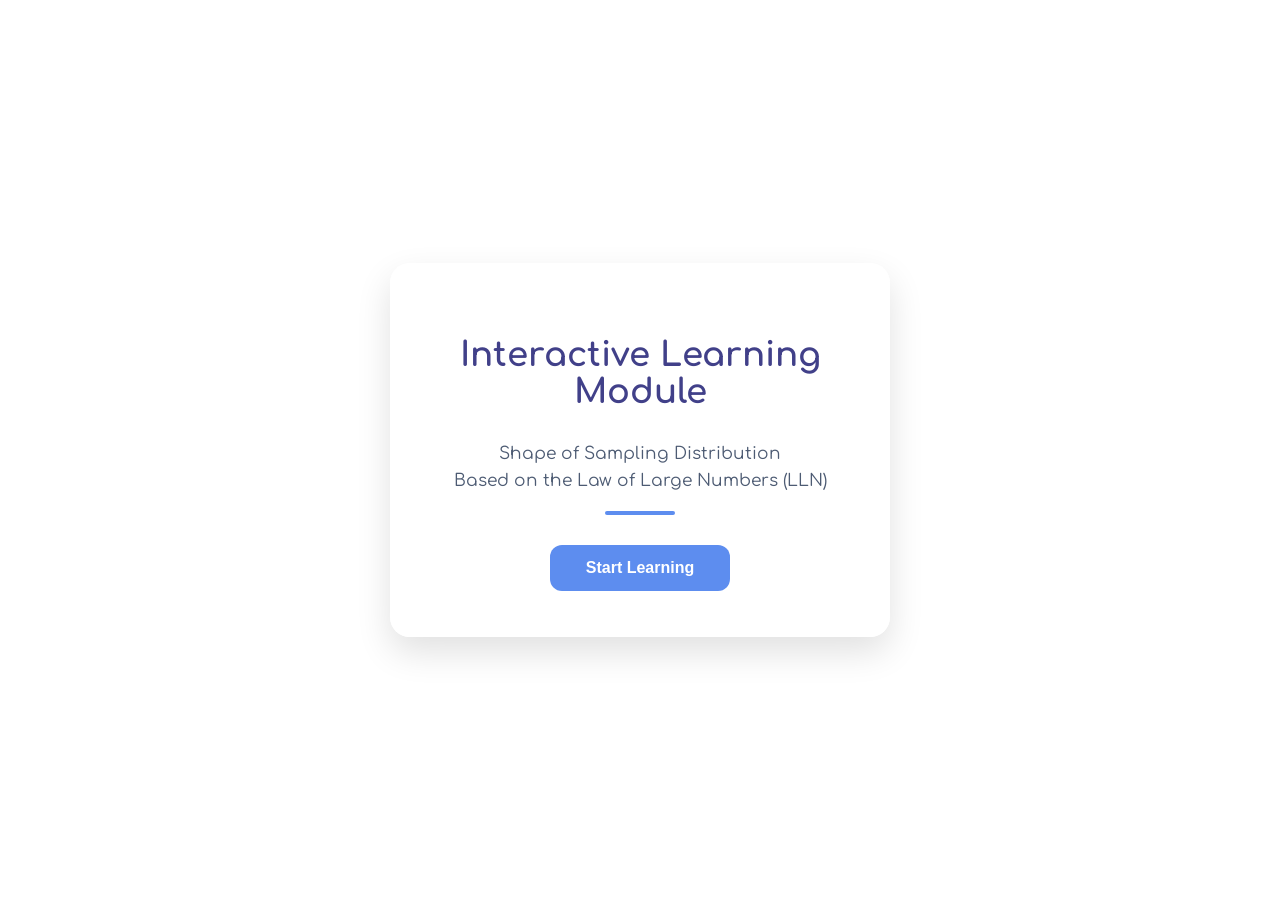
==== commit 473672af: "Latest update" ====
--- a/index.html
+++ b/index.html
@@ -12,18 +12,26 @@
 
 <body class="login-body">
 
-  <div class="login-container">
-    <h2><span class="bold-title">Interactive Module</span></h2>
+<div class="login-container">
+
+    <h2>
+        <span class="bold-title">
+            Interactive Learning Module
+        </span>
+    </h2>
+
     <p>
-      Shape of Sampling Distribution<br>
-      Based on Law of Large Numbers (LLN)
+        Shape of Sampling Distribution<br>
+        Based on the Law of Large Numbers (LLN)
     </p>
 
-    <input type="text" id="name" placeholder="Name">
-    <input type="text" id="matric" placeholder="Matric Number">
+    <div class="title-line"></div>
 
-    <button onclick="login()">Enter</button>
-  </div>
+    <button onclick="startModule()">
+        Start Learning
+    </button>
+
+</div>
 
   <script src="./js/main.js"></script>
 </body>
--- a/css/style.css
+++ b/css/style.css
@@ -13,7 +13,7 @@
   display: flex;
   justify-content: center;
   align-items: center;
-  height: 100vh;
+  min-height: 100vh;
   margin: 0;
   background: url("../images/bg.jpg") no-repeat center center fixed;
   background-size: cover;
@@ -22,56 +22,58 @@
 /* ===== LOGIN CONTAINER ===== */
 .login-container {
   text-align: center;
-  width: 420px;
-  padding: 40px;
-
-  background: #ffffff;
+  width: min(500px, 90%);
+  padding:45px 50px;
+  background:rgba(255,255,255,0.92);
+  backdrop-filter:blur(10px);
   border-radius: 20px;
-  box-shadow: 0 10px 25px rgba(0, 0, 0, 0.15);
+  border:1px solid rgba(255,255,255,0.4);
+  box-shadow: 0 15px 35px rgba(0,0,0,.12);
 }
 
 .login-container h2 {
   color: #414089;
-  margin-bottom: 30px;
-  font-size: 30px;
+  font-size: 34px;
+  line-height: 1.1;
 }
 
 .bold-title {
   font-weight: 1000;
 }
 
+.login-container .title-line{
+    width:70px;
+    height:4px;
+    background:#5d8def;
+    border-radius:10px;
+    margin:10px auto;
+}
+
 .login-container p {
-  line-height: 1.4;
-  font-size: 15px;
-  color: #141016;
-  margin-bottom: 15px;
-}
-
-input {
-  width: 100%;
-  box-sizing: border-box;
-  padding: 12px;
-  margin: 6px 0;
-  border-radius: 8px;
-  border: 1px solid #ccc;
-  font-size: 15px;
-}
-
-button {
-  width: 98%;
-  padding: 12px;
-  margin-top: 15px;
+  line-height: 1.6;
+  font-size: 17px;
+  color:#4d5b73;
+}
+
+.login-container button {
+  width: auto;
+  min-width: 180px;
+  padding: 14px 30px;
+  margin-top: 20px;
   background: #5d8def;
   border: none;
-  border-radius: 8px;
+  border-radius: 12px;
   color: white;
-  font-size: 15px;
+  font-size: 16px;
+  font-weight: 600;
   cursor: pointer;
 }
 
-button:hover {
-  background: #3f6fd1;
-}
+.login-container button:hover {
+  background: #4d7fe5;
+  transform: translateY(-5px);
+}
+
 
 /* container bawah topbar */
 .container {
@@ -141,16 +143,16 @@
 }
 
 .menu-item:hover {
-  background: rgba(255,255,255,0.4);
-  box-shadow: 0 4px 10px rgba(0,0,0,0.08);
+    background: rgba(255,255,255,0.6);
+    transform: translateX(5px);
 }
 
 .menu-item.active{
-  background: rgba(255,255,255,0.75);
+  background: rgba(255,255,255,0.6);
   box-shadow: 0 8px 20px rgba(0,0,0,0.08);
   border-left: 3px solid #2c3e50;
-  font-weight: 700;
   margin-right: 5px;
+  font-weight:600;
 }
 
 /* 🔥 toggle align sama dengan menu */
@@ -166,14 +168,18 @@
 .toggle-btn {
   background: #f0f4f8;
   border: none;
+
   width: 50px;
   height: 40px;
-  display: flex;
-  align-items: center; 
+
+  display: flex;
+  align-items: center;
   justify-content: center;
+
   cursor: pointer;
-  color: black;   
+  color: black;
   font-size: 20px;
+
   margin-left: 5px;
   margin-top: -4px;
 }
@@ -274,8 +280,61 @@
   box-sizing: border-box;
 }
 
+.submenu{
+    display:flex;
+    flex-direction:column;
+    align-items:flex-start;
+    max-height:0;
+    opacity:0;
+    overflow:hidden;
+    gap: 5px;
+
+    margin-left:15px;
+    padding-left:10px;
+
+    border-left:2px solid rgba(48,67,92,0.2);
+    transform: translateY(-8px);
+
+    transition:
+        max-height .35s ease,
+        opacity .25s ease,
+        transform .25s ease;
+}
+
+.submenu.show{
+    max-height:200px;
+    opacity:1;
+    transform: translateY(0);
+}
+
+.submenu-item{
+    display:flex;
+    align-items:center;
+    gap:10px;
+
+    width:150px;
+    min-height:45px;
+
+    padding:8px 12px;
+    border-radius:12px;
+    font-size:14px;
+
+    box-sizing:border-box;
+}
+
+.submenu-item i{
+    font-size:14px;
+}
+
+.submenu-item:hover,
+.submenu-item.active{
+    background:rgba(255,255,255,0.45);
+    transform:translateX(4px);
+    font-weight:600;
+}
+
 /* Laptop */
-@media (min-width: 1191px) and (max-width:1440px){
+@media (min-width: 1191px) and (max-width:2560px){
 /*DASHBOARD SECTION*/
 /*TITLE PARTS*/
 .hero-section {
@@ -789,7 +848,7 @@
 .video-page-title{
   font-size: 32px;
   color: black;
-  margin-top: 15px;
+  margin-top: -15px;
   font-weight: 800;
 }
 
@@ -1344,10 +1403,230 @@
   background: #fce5b4c3;
   box-shadow: 0 2px 15px #f0a53cb5;
 }
+
+.simulation-page{
+    padding:20px;
+    padding-right: 50px;
+}
+
+.simulation-grid{
+    display:grid;
+    grid-template-columns:repeat(auto-fit,minmax(280px,1fr));
+    gap:25px;
+    margin-top:25px;
+}
+
+.simulation-card-option{
+    background:linear-gradient(
+        135deg,
+        rgba(255,255,255,0.95),
+        rgba(240,248,255,0.95)
+    );
+    border-radius:25px;
+    padding:30px;
+    box-shadow: 0 10px 30px rgba(0,0,0,0.08);
+    transition:.3s;    
+    padding:25px;
+    cursor:pointer;
+}
+
+.simulation-card-option:hover{
+    transform:translateY(-5px);
+}
+
+.simulation-icon{
+    width:100px;
+    height:100px;
+    display:flex;
+    align-items:center;
+    justify-content:center;
+    font-size:45px;
+    border-radius:20px;
+    background:rgba(76,175,80,0.15);
+    flex-shrink: 0;
+}
+
+.simulation-wording{
+  margin-left: 5px;
+  width:90%;
+  margin-top: -10px;
+}
+
+.simulation-wording h3{
+  font-size: 20px;
+  margin-bottom: -2px;
+}
+
+.simulation-wording p{
+color:#4d5b73;
+}
+
+.simulation-card-option:nth-child(2) .simulation-icon{
+    background:rgba(100,149,237,0.15);
+}
+
+.launch-btn{
+    width:100%;
+    padding:14px;
+    border:none;
+    border-radius:15px;
+    background:linear-gradient(
+        135deg,
+        #4CAF50,
+        #66BB6A
+    );
+    color:white;
+    font-weight:600;
+    transition:.3s;
+    margin-top: -2px;
+}
+
+.green-launch-btn:hover{
+  color:#4CAF50;
+  background: #c2f3d5ba;
+  box-shadow: 0 2px 15px #4bb272ad;
+}
+
+.blue-launch-btn{
+    background:linear-gradient(
+        135deg,
+        #3b82f6,
+        #60a5fa
+    ) !important;
+}
+
+.blue-launch-btn:hover{
+
+    background: #cfe2ff !important;
+
+    box-shadow: 0 2px 15px #3b83f6bb;
+
+    color: #3b82f6 !important;
+}
+
+.check-blue{
+    background:#3b82f6 !important;
+    color:white !important;
+}
+
+/*simulation page*/
+.simulation-features{
+    display:grid;
+    grid-template-columns:1fr 1fr;
+    gap:12px 25px;
+    margin:25px 0;
+}
+
+.simulation-features span{
+    display:flex;
+    align-items:center;
+    gap:10px;
+    color:#22304d;
+    font-weight:500;
+    font-size:15px;
+}
+
+.simulation-features i{
+    color:white;
+    background:#36c56c;
+    width:22px;
+    height:22px;
+    border-radius:50%;
+    display:flex;
+    align-items:center;
+    justify-content:center;
+    font-size:12px;
+    flex-shrink:0;
+}
+
+.simulation-card-option{
+
+    transition:
+        transform .3s ease,
+        box-shadow .3s ease;
+}
+
+.simulation-card-option:hover{
+
+    transform:
+        translateY(-8px);
+
+    box-shadow:
+        0 18px 35px rgba(0,0,0,.12);
+}
+
+.simulation-header{
+  margin-top: -20px;
+  margin-bottom: 25px;
+}
+
+.simulation-header h1{
+  font-size:32px;
+  color: black;
+  margin-bottom:-10px;
+  font-weight:800;
+}
+
+.simulation-header p{
+    font-size:18px;
+  color: #22304d;
+    max-width:700px;
+    line-height:1.8;
+}
+
+.title-line{
+    width:80px;
+    height:5px;
+    background:#4bb273;
+    border-radius:10px;
+    margin-top:-12px;
+}
+
+.preview-wrapper{
+    position:relative;
+    margin-bottom:20px;
+}
+
+.simulation-preview{
+    width:100%;
+    height:250px;
+    object-fit:cover;
+    border-radius:20px;
+    display:block;
+}
+
+
+.interactive-badge{
+    position:absolute;
+    top:15px;
+    right:15px;
+
+    background:#dff4e7;
+    color:#2e8b57;
+
+    padding:8px 14px;
+
+    border-radius:20px;
+
+    font-size:13px;
+    font-weight:700;
+}
+
+.interactive-badge.blue{
+    background:#dcebff;
+    color:#3b82f6;
+}
+
+.simulation-content{
+    display:flex;
+    gap:25px;
+    align-items:flex-start;
+    margin-top:20px;
+}
 }
 
 /* Tablet */
-@media (min-width:451px) and (max-width: 1190px){  
+@media (min-width:651px) and (max-width: 1190px){  
 .content{
   background-image: url("../images/bg-dashboard.png");
   background-size: 1180px auto;
@@ -2488,14 +2767,222 @@
   background: #fce5b4c3;
   box-shadow: 0 2px 15px #f0a53cb5;
 }
+
+
+/*SIMULATION PAGE*/
+.simulation-page{
+    padding:10px;
+    padding-right: 40px;
+}
+
+.simulation-grid{
+  display:grid;
+  grid-template-columns:1fr;
+  gap:20px;
+  margin-top:25px;
+}
+
+.simulation-card-option{
+  background:linear-gradient(
+        135deg,
+        rgba(255,255,255,0.95),
+        rgba(240,248,255,0.95)
+    );
+  border-radius:25px;
+  padding:30px;
+  box-shadow: 0 10px 30px rgba(0,0,0,0.08);
+  transition:.3s;    
+  padding:25px;
+  cursor:pointer;
+}
+
+.simulation-icon{
+  width:80px;
+  height:80px;
+  display:flex;
+  align-items:center;
+  justify-content:center;
+  font-size:35px;
+  border-radius:15px;
+  background:rgba(76,175,80,0.15);
+  flex-shrink: 0;
+}
+
+.simulation-wording{
+  margin-left: 1px;
+  width:98%;
+  margin-top: -10px;
+}
+
+.simulation-wording h3{
+  font-size: 17px;
+  margin-bottom: -2px;
+}
+
+.simulation-wording p{
+  font-size: 15px;
+  color:#4d5b73;
+}
+
+.simulation-card-option:nth-child(2) .simulation-icon{
+    background:rgba(100,149,237,0.15);
+}
+
+.launch-btn{
+    width:100%;
+    padding:10px;
+    border:none;
+    border-radius:15px;
+    background:linear-gradient(
+        135deg,
+        #4CAF50,
+        #66BB6A
+    );
+    color:white;
+    font-weight:600;
+    transition:.3s;
+    font-size: 15px;
+}
+
+.green-launch-btn:hover{
+  color:#4CAF50;
+  background: #c2f3d5ba;
+  box-shadow: 0 2px 15px #4bb272ad;
+}
+
+.blue-launch-btn{
+    background:linear-gradient(
+        135deg,
+        #3b82f6,
+        #60a5fa
+    ) !important;
+}
+
+.blue-launch-btn:hover{
+  background: #cfe2ff !important;
+  box-shadow: 0 2px 15px #3b83f6bb;
+  color: #3b82f6 !important;
+  transform:translateY(-5px);
+}
+
+.check-blue{
+  background:#3b82f6 !important;
+  color:white !important;
+}
+
+/*simulation page*/
+.simulation-features{
+  display:grid;
+  grid-template-columns:1fr 1fr;
+  gap:10px 20px;
+  margin:15px 10px;
+}
+
+.simulation-features span{
+  display:flex;
+  align-items:center;
+  gap:10px;
+  color:#22304d;
+  font-weight:400;
+  font-size:14px;
+}
+
+.simulation-features i{
+  color:white;
+  background:#36c56c;
+  width:25px;
+  height:25px;
+  border-radius:50%;
+  display:flex;
+  align-items:center;
+  justify-content:center;
+  font-size:14px;
+  flex-shrink:0;
+}
+
+.simulation-card-option{
+  transition: transform .3s ease, box-shadow .3s ease;
+}
+
+.simulation-card-option:hover{
+  box-shadow:0 18px 35px rgba(0,0,0,.12);
+}
+
+.simulation-header{
+  margin-top: 10px;
+  margin-bottom: 25px;
+}
+
+.simulation-header h1{
+  font-size:23px;
+  color: black;
+  margin-bottom:-10px;
+  font-weight:800;
+}
+
+.simulation-header p{
+  font-size:19px;
+  color: #22304d;
+  max-width:700px;
+  line-height:1.8;
+}
+
+.title-line{
+  width:80px;
+  height:5px;
+  background:#4bb273;
+  border-radius:10px;
+  margin-top:-12px;
+}
+
+.preview-wrapper{
+  position:relative;
+  margin-bottom:10px;
+}
+
+.simulation-preview{
+    width:100%;
+    height:280px;
+    object-fit:cover;
+    border-radius:20px;
+    display:block;
+}
+
+.interactive-badge{
+    position:absolute;
+    top:15px;
+    right:15px;
+
+    background:#dff4e7;
+    color:#2e8b57;
+
+    padding:8px 14px;
+
+    border-radius:15px;
+
+    font-size:13px;
+    font-weight:700;
+}
+
+.interactive-badge.blue{
+    background:#dcebff;
+    color:#3b82f6;
+}
+
+.simulation-content{
+    display:flex;
+    gap:15px;
+    align-items:flex-start;
+    margin-top:20px;
+}
 }
 
 /* NORMAL PHONE */
-@media (max-width:450px){
+@media (max-width:650px){
 .login-container {
   text-align: center;
-  width: 300px;
-  padding: 18px;
+  width:80%;
+  padding:25px 20px;
   background: #ffffff;
   border-radius: 25px;
   box-shadow: 0 10px 25px rgba(0, 0, 0, 0.15);
@@ -2504,7 +2991,7 @@
 .login-container h2 {
   color: #414089;
   margin-bottom: 25px;
-  font-size: 20px;
+  font-size: 28px;
   margin-left: 2px;
   margin-top: -1px;
 }
@@ -2520,18 +3007,8 @@
   margin-bottom: 15px;
 }
 
-input {
-  width: 95%;
-  box-sizing: border-box;
-  padding: 10px;
-  margin: 6px 0;
-  border-radius: 5px;
-  border: 1px solid #ccc;
-  font-size: 12px;
-}
-
-button {
-  width: 95%;
+.login-container button {
+  width: 40%;
   padding: 9px;
   margin-top: 15px;
   background: #5d8def;
@@ -2637,6 +3114,44 @@
 .home-btn{
   margin-right: -25px;
 }
+
+  .submenu{
+      border-left:none;
+      padding-left:0;
+      margin-left:0;
+  }
+
+.submenu.show{
+    max-height:200px;
+    opacity:1;
+    transform: translateY(0);
+}
+
+.submenu-item{
+    display:flex;
+    align-items:center;
+    gap:10px;
+    width:140px;
+    min-height:45px;
+
+    padding:8px 12px;
+    border-radius:12px;
+    font-size:14px;
+
+    box-sizing:border-box;
+}
+
+.submenu-item i{
+    font-size:14px;
+}
+
+.submenu-item:hover,
+.submenu-item.active{
+    background:rgba(255,255,255,0.45);
+    transform:translateX(4px);
+    font-weight:600;
+}
+
 
 /*DASHBOARD SECTION*/
 .hero-section {
@@ -3703,9 +4218,241 @@
   background: #fce5b4c3;
   box-shadow: 0 2px 15px #f0a53cb5;
 }
+
+  /*SIMULATION PAGE*/
+.simulation-page{
+    padding:5px;
+    margin-left: -5px;
+    padding-right: 40px;
+}
+
+.simulation-header{
+  margin-top: 15px;
+  margin-bottom: 25px;
+}
+
+.simulation-header h1{
+  font-size:17px;
+  color: black;
+  margin-bottom:10px;
+  font-weight:800;
+}
+
+.simulation-header p{
+  font-size:15px;
+  color: #22304d;
+  max-width:700px;
+  line-height:1.8;
+}
+
+.title-line{
+  width:50px;
+  height:4px;
+  background:#4bb273;
+  border-radius:10px;
+  margin-top:-12px;
+}
+
+.preview-wrapper{
+  position:relative;
+  margin-bottom:10px;
+}
+
+.simulation-preview{
+    width:100%;
+    height:auto;
+    object-fit:cover;
+    border-radius:20px;
+    display:block;
+}
+
+.simulation-grid{
+  display:grid;
+  grid-template-columns:1fr;
+  gap:10px;
+  margin-top:25px;
+}
+
+.simulation-card-option{
+    background:linear-gradient(
+        135deg,
+        rgba(255,255,255,0.95),
+        rgba(240,248,255,0.95)
+    );
+    border-radius:25px;
+    padding:30px;
+    box-shadow: 0 10px 30px rgba(0,0,0,0.08);
+    transition:.3s;    
+    padding:25px;
+    cursor:pointer;
+}
+
+.simulation-card-option:hover{
+    transform:translateY(-5px);
+}
+
+.simulation-content{
+    display:flex;
+    gap:15px;
+    align-items:flex-start;
+    margin-top:20px;
+    margin-bottom: 10px;
+}
+
+.simulation-icon{
+  width:50px;
+  height:50px;
+  display:flex;
+  align-items:center;
+  justify-content:center;
+  font-size:24px;
+  border-radius:10px;
+  background:rgba(76,175,80,0.15);
+  flex-shrink:0;
+}
+
+.simulation-wording{
+  margin-left: 1px;
+  width:99%;
+  margin-top: -15px;
+}
+
+.simulation-wording h3{
+  font-size: 15px;
+  margin-bottom: -2px;
+}
+
+.simulation-wording p{
+  font-size: 13px;
+  color:#4d5b73;
+}
+
+.simulation-card-option:nth-child(2) .simulation-icon{
+    background:rgba(100,149,237,0.15);
+}
+
+.launch-btn{
+    width:100%;
+    padding:10px;
+    border:none;
+    border-radius:15px;
+    background:linear-gradient(
+        135deg,
+        #4CAF50,
+        #66BB6A
+    );
+    color:white;
+    font-weight:600;
+    transition:.3s;
+    font-size: 11px;
+}
+
+.green-launch-btn:hover{
+  color:#4CAF50;
+  background: #c2f3d5ba;
+  box-shadow: 0 2px 15px #4bb272ad;
+  transform:translateY(-5px);
+}
+
+.blue-launch-btn{
+  background:linear-gradient(135deg,#3b82f6,#60a5fa) !important;
+}
+
+.blue-launch-btn:hover{
+  background: #cfe2ff !important;
+  box-shadow: 0 2px 15px #3b83f6bb;
+  color: #3b82f6 !important;
+  transform:translateY(-5px);
+}
+
+.check-blue{
+    background:#3b82f6 !important;
+    color:white !important;
+}
+
+/*simulation page*/
+.simulation-features{
+    display:grid;
+    grid-template-columns:1fr 1fr;
+    gap:10px 20px;
+    margin:5px 5px;
+}
+
+.simulation-features span{
+    display:flex;
+    align-items:center;
+    gap:10px;
+    color:#22304d;
+    font-weight:400;
+    font-size:12px;
+}
+
+.simulation-features i{
+  color:white;
+  background:#36c56c;
+  width:25px;
+  height:25px;
+  border-radius:50%;
+  display:flex;
+  align-items:center;
+  justify-content:center;
+  font-size:14px;
+  flex-shrink:0;
+}
+
+.simulation-card-option{
+  transition: transform .3s ease, box-shadow .3s ease;
+}
+
+.simulation-card-option:hover{
+  box-shadow:0 18px 35px rgba(0,0,0,.12);
+}
+
+
+.interactive-badge{
+    position:absolute;
+    top:5px;
+    right:5px;
+
+    background:#dff4e7;
+    color:#2e8b57;
+
+    padding:5px 10px;
+
+    border-radius:15px;
+
+    font-size:11px;
+    font-weight:700;
+}
+
+.interactive-badge.blue{
+    background:#dcebff;
+    color:#3b82f6;
+}
 }
 
 @media (max-width:340px){
+
+  .login-container{
+      width:85%;
+      padding:20px 20px;
+  }
+
+  .login-container h2{
+      font-size:22px;
+  }
+
+.login-container p{
+      font-size:12px;
+}
+
+  .login-container button{
+      font-size: 12px;
+  }
+
+  .login-container .title-line{
+    width: 60px;
+  }
 
 .topic-info h3 {
   max-width: 150px;
@@ -3744,4 +4491,209 @@
     min-width: 60px;
     padding: 6px 12px;
   }
+
+  /*SIMULATION PAGE*/
+.simulation-page{
+    padding:20px;
+    margin-left: -35px;
+}
+
+.simulation-header{
+  margin-top: -10px;
+  margin-bottom: 25px;
+}
+
+.simulation-header h1{
+  font-size:15px;
+  color: black;
+  margin-bottom:10px;
+  font-weight:800;
+}
+
+.simulation-header p{
+  font-size:13px;
+  color: #22304d;
+  max-width:700px;
+  line-height:1.8;
+}
+
+.title-line{
+  width:40px;
+  height:4px;
+  background:#4bb273;
+  border-radius:10px;
+  margin-top:-5px;
+}
+
+.preview-wrapper{
+  position:relative;
+  margin-bottom:10px;
+}
+
+.simulation-preview{
+    width:100%;
+    height:auto;
+    object-fit:cover;
+    border-radius:20px;
+    display:block;
+}
+
+.simulation-grid{
+  display:grid;
+  grid-template-columns:1fr;
+  gap:10px;
+  margin-top:25px;
+}
+
+.simulation-card-option{
+    background:linear-gradient(
+        135deg,
+        rgba(255,255,255,0.95),
+        rgba(240,248,255,0.95)
+    );
+    border-radius:25px;
+    padding:30px;
+    box-shadow: 0 10px 30px rgba(0,0,0,0.08);
+    transition:.3s;    
+    padding:25px;
+    cursor:pointer;
+}
+
+.simulation-content{
+    display:flex;
+    gap:15px;
+    align-items:flex-start;
+    margin-top:20px;
+    margin-bottom: 10px;
+}
+
+.simulation-icon{
+  width:50px;
+  height:50px;
+  display:flex;
+  align-items:center;
+  justify-content:center;
+  font-size:20px;
+  border-radius:10px;
+  background:rgba(76,175,80,0.15);
+  flex-shrink: 0;
+}
+
+.simulation-wording{
+  margin-left: 1px;
+  width:99%;
+  margin-top: -15px;
+}
+
+.simulation-wording h3{
+  font-size: 14px;
+  margin-bottom: -2px;
+}
+
+.simulation-wording p{
+  font-size: 12px;
+  color:#4d5b73;
+}
+
+.simulation-card-option:nth-child(2) .simulation-icon{
+    background:rgba(100,149,237,0.15);
+}
+
+.launch-btn{
+    width:100%;
+    padding:10px;
+    border:none;
+    border-radius:15px;
+    background:linear-gradient(
+        135deg,
+        #4CAF50,
+        #66BB6A
+    );
+    color:white;
+    font-weight:600;
+    transition:.3s;
+    font-size: 10px;
+}
+
+.green-launch-btn:hover{
+  color:#4CAF50;
+  background: #c2f3d5ba;
+  box-shadow: 0 2px 15px #4bb272ad;
+  transform:translateY(-5px);
+}
+
+.blue-launch-btn{
+  background:linear-gradient(135deg,#3b82f6,#60a5fa) !important;
+}
+
+.blue-launch-btn:hover{
+  background: #cfe2ff !important;
+  box-shadow: 0 2px 15px #3b83f6bb;
+  color: #3b82f6 !important;
+  transform:translateY(-5px);
+}
+
+.check-blue{
+    background:#3b82f6 !important;
+    color:white !important;
+}
+
+/*simulation page*/
+.simulation-features{
+    display:grid;
+    grid-template-columns:1fr 1fr;
+    gap:5px 10px;
+    margin:5px 5px;
+}
+
+.simulation-features span{
+    display:flex;
+    align-items:center;
+    gap:10px;
+    color:#22304d;
+    font-weight:400;
+    font-size:11px;
+}
+
+.simulation-features i{
+  color:white;
+  background:#36c56c;
+  width:20px;
+  height:20px;
+  border-radius:50%;
+  display:flex;
+  align-items:center;
+  justify-content:center;
+  font-size:12px;
+  flex-shrink:0;
+}
+
+.simulation-card-option{
+  transition: transform .3s ease, box-shadow .3s ease;
+}
+
+.simulation-card-option:hover{
+  box-shadow:0 18px 35px rgba(0,0,0,.12);
+}
+
+.interactive-badge{
+    position:absolute;
+    top:5px;
+    right:5px;
+
+    background:#dff4e7;
+    color:#2e8b57;
+
+    padding:5px 8px;
+
+    border-radius:15px;
+
+    font-size:10px;
+    font-weight:700;
+}
+
+.interactive-badge.blue{
+    background:#dcebff;
+    color:#3b82f6;
+}
 }
